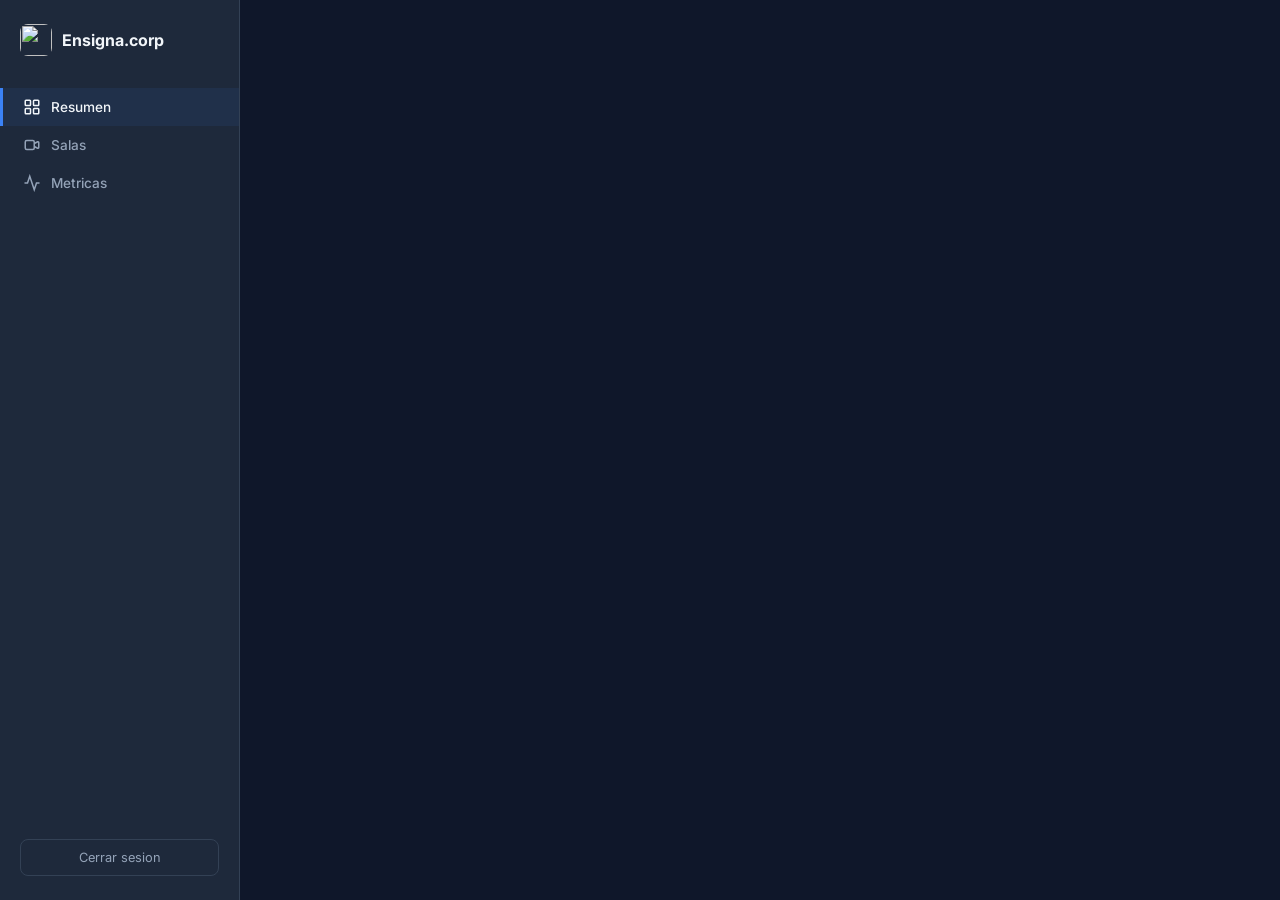
==== admin.html @ 6f3dd3a9 "Create admin.html" ====
<!DOCTYPE html>
<html lang="es">
<head>
  <meta charset="UTF-8">
  <meta name="viewport" content="width=device-width, initial-scale=1.0">
  <title>Ensigna.corp — Panel Administrativo</title>
  <link href="https://fonts.googleapis.com/css2?family=Inter:wght@400;500;600;700&display=swap" rel="stylesheet">
  <style>
    *{margin:0;padding:0;box-sizing:border-box}
    body{font-family:'Inter',system-ui,sans-serif;background:#0f172a;color:#e2e8f0;display:flex;min-height:100vh}
    .sidebar{width:240px;background:#1e293b;border-right:1px solid #334155;padding:24px 0;flex-shrink:0;display:flex;flex-direction:column}
    .sidebar .brand{padding:0 20px;display:flex;align-items:center;gap:10px;margin-bottom:32px}
    .sidebar .brand img{width:32px;height:32px;border-radius:8px}
    .sidebar .brand span{font-size:1rem;font-weight:700;color:#f1f5f9}
    .sidebar nav a{display:flex;align-items:center;gap:10px;padding:10px 20px;color:#94a3b8;font-size:.85rem;font-weight:500;text-decoration:none;transition:all .15s;border-left:3px solid transparent}
    .sidebar nav a:hover,.sidebar nav a.active{color:#f1f5f9;background:rgba(59,130,246,.08);border-left-color:#3b82f6}
    .sidebar nav a svg{width:18px;height:18px;stroke:currentColor;fill:none;stroke-width:2}
    .sidebar .spacer{flex:1}
    .sidebar .logout{padding:0 20px}
    .sidebar .logout button{width:100%;padding:10px;background:transparent;border:1px solid #334155;border-radius:8px;color:#94a3b8;font-size:.8rem;cursor:pointer;font-family:inherit;transition:all .15s}
    .sidebar .logout button:hover{border-color:#ef4444;color:#ef4444}
    .main{flex:1;padding:32px;overflow-y:auto}
    .main h2{font-size:1.4rem;font-weight:700;color:#f1f5f9;margin-bottom:24px}
    .kpi-grid{display:grid;grid-template-columns:repeat(auto-fit,minmax(200px,1fr));gap:16px;margin-bottom:32px}
    .kpi{background:#1e293b;border:1px solid #334155;border-radius:12px;padding:20px}
    .kpi .label{font-size:.75rem;color:#64748b;text-transform:uppercase;letter-spacing:.04em;margin-bottom:4px}
    .kpi .value{font-size:1.8rem;font-weight:700;color:#f1f5f9}
    .kpi .unit{font-size:.8rem;color:#64748b;margin-left:4px}
    .section{background:#1e293b;border:1px solid #334155;border-radius:12px;padding:24px;margin-bottom:24px}
    .section h3{font-size:1rem;font-weight:600;color:#f1f5f9;margin-bottom:16px;display:flex;align-items:center;gap:8px}
    .section h3 .dot{width:8px;height:8px;border-radius:50%;background:#22c55e}
    table{width:100%;border-collapse:collapse}
    th{text-align:left;font-size:.7rem;color:#64748b;text-transform:uppercase;letter-spacing:.05em;padding:8px 12px;border-bottom:1px solid #334155}
    td{padding:10px 12px;font-size:.85rem;border-bottom:1px solid rgba(51,65,85,.5)}
    .badge{display:inline-block;padding:2px 8px;border-radius:6px;font-size:.7rem;font-weight:600}
    .badge.high{background:rgba(34,197,94,.15);color:#22c55e}
    .badge.medium{background:rgba(234,179,8,.15);color:#eab308}
    .badge.low{background:rgba(239,68,68,.15);color:#ef4444}
    .badge.host{background:rgba(59,130,246,.15);color:#3b82f6}
    .priority-slider{width:80px;accent-color:#3b82f6}
    .chart-row{display:grid;grid-template-columns:1fr 1fr;gap:16px}
    .chart-box{position:relative;height:160px}
    .chart-box canvas{width:100%!important;height:100%!important}
    .chart-label{font-size:.7rem;color:#64748b;text-align:center;margin-top:4px}
    .empty{color:#475569;font-size:.85rem;text-align:center;padding:32px}
    @media(max-width:768px){
      .sidebar{width:60px;padding:16px 0}
      .sidebar .brand span,.sidebar nav a span,.sidebar .logout{display:none}
      .sidebar nav a{justify-content:center;padding:12px 0;border-left:none;border-bottom:3px solid transparent}
      .sidebar nav a.active{border-bottom-color:#3b82f6}
      .main{padding:16px}
      .chart-row{grid-template-columns:1fr}
    }
  </style>
</head>
<body>
  <div class="sidebar">
    <div class="brand"><img src="/static/logo.png" alt=""><span>Ensigna.corp</span></div>
    <nav>
      <a href="#" class="active" data-tab="overview">
        <svg viewBox="0 0 24 24"><rect x="3" y="3" width="7" height="7" rx="1"/><rect x="14" y="3" width="7" height="7" rx="1"/><rect x="3" y="14" width="7" height="7" rx="1"/><rect x="14" y="14" width="7" height="7" rx="1"/></svg>
        <span>Resumen</span>
      </a>
      <a href="#" data-tab="rooms">
        <svg viewBox="0 0 24 24"><path d="M15 10l4.553-2.276A1 1 0 0121 8.618v6.764a1 1 0 01-1.447.894L15 14M5 18h8a2 2 0 002-2V8a2 2 0 00-2-2H5a2 2 0 00-2 2v8a2 2 0 002 2z"/></svg>
        <span>Salas</span>
      </a>
      <a href="#" data-tab="metrics">
        <svg viewBox="0 0 24 24"><polyline points="22 12 18 12 15 21 9 3 6 12 2 12"/></svg>
        <span>Metricas</span>
      </a>
    </nav>
    <div class="spacer"></div>
    <div class="logout"><button id="logoutBtn">Cerrar sesion</button></div>
  </div>
  <div class="main" id="mainContent"></div>

  <script>
    const mainEl = document.getElementById('mainContent');
    let currentTab = 'overview';
    let systemData = {};
    let roomsData = [];

    // Nav
    document.querySelectorAll('[data-tab]').forEach(a => {
      a.addEventListener('click', e => {
        e.preventDefault();
        document.querySelectorAll('[data-tab]').forEach(x => x.classList.remove('active'));
        a.classList.add('active');
        currentTab = a.dataset.tab;
        render();
      });
    });

    document.getElementById('logoutBtn').addEventListener('click', async () => {
      await fetch('/api/logout', {method:'POST'});
      window.location.href = '/login';
    });

    function fmtUptime(s) {
      const h = Math.floor(s/3600), m = Math.floor((s%3600)/60);
      return h > 0 ? `${h}h ${m}m` : `${m}m`;
    }

    function qosBadge(qos) {
      return `<span class="badge ${qos}">${qos.toUpperCase()}</span>`;
    }

    function render() {
      if (currentTab === 'overview') renderOverview();
      else if (currentTab === 'rooms') renderRooms();
      else if (currentTab === 'metrics') renderMetrics();
    }

    function renderOverview() {
      const s = systemData;
      mainEl.innerHTML = `
        <h2>Panel de Control</h2>
        <div class="kpi-grid">
          <div class="kpi"><div class="label">Salas activas</div><div class="value">${s.activeRooms||0}</div></div>
          <div class="kpi"><div class="label">Participantes</div><div class="value">${s.activeParticipants||0}</div></div>
          <div class="kpi"><div class="label">Conexiones WS</div><div class="value">${s.activeWebsockets||0}</div></div>
          <div class="kpi"><div class="label">Uptime</div><div class="value">${fmtUptime(s.uptime||0)}</div></div>
          <div class="kpi"><div class="label">CPU</div><div class="value">${(s.cpu||0).toFixed(1)}<span class="unit">%</span></div></div>
          <div class="kpi"><div class="label">Memoria</div><div class="value">${(s.memory||0).toFixed(1)}<span class="unit">%</span></div></div>
          <div class="kpi"><div class="label">Salas creadas (total)</div><div class="value">${s.totalRoomsCreated||0}</div></div>
          <div class="kpi"><div class="label">Mensajes (total)</div><div class="value">${s.totalMessages||0}</div></div>
        </div>
        <div class="section">
          <h3><span class="dot"></span> Salas en vivo</h3>
          ${roomsData.length === 0 ? '<div class="empty">No hay salas activas</div>' :
            `<table><thead><tr><th>Sala</th><th>Participantes</th><th>Prioridad</th><th>QoS</th></tr></thead><tbody>
            ${roomsData.map(r => `<tr><td style="font-family:monospace;font-size:.8rem">${r.roomId}</td><td>${r.participants}</td><td>${r.priority}</td><td>${qosBadge(r.qos.qos)}</td></tr>`).join('')}
            </tbody></table>`}
        </div>`;
    }

    function renderRooms() {
      mainEl.innerHTML = `<h2>Salas Activas</h2>`;
      if (roomsData.length === 0) {
        mainEl.innerHTML += '<div class="section"><div class="empty">No hay salas activas en este momento</div></div>';
        return;
      }
      roomsData.forEach(r => {
        const usersRows = r.users.map(u => `
          <tr>
            <td>${u.display}${u.isHost ? ' <span class="badge host">HOST</span>' : ''}</td>
            <td>${u.role || '—'}</td>
            <td>${u.priority}</td>
            <td>${u.muted ? 'Si' : 'No'}</td>
          </tr>`).join('');
        mainEl.innerHTML += `
          <div class="section">
            <h3><span class="dot"></span> Sala: <span style="font-family:monospace;margin-left:4px">${r.roomId}</span></h3>
            <div style="display:flex;gap:16px;align-items:center;margin-bottom:16px;flex-wrap:wrap">
              <div><span style="color:#64748b;font-size:.75rem">Prioridad QoS:</span> <strong>${r.priority}</strong> ${qosBadge(r.qos.qos)}</div>
              <div style="display:flex;align-items:center;gap:8px">
                <span style="color:#64748b;font-size:.75rem">Ajustar:</span>
                <input type="range" class="priority-slider" min="0" max="100" value="${r.priority}" data-room="${r.roomId}">
                <button class="badge high" style="cursor:pointer;border:none" onclick="setQoS('${r.roomId}', this.previousElementSibling.value)">Aplicar</button>
              </div>
            </div>
            <table><thead><tr><th>Participante</th><th>Rol</th><th>Prioridad</th><th>Silenciado</th></tr></thead>
            <tbody>${usersRows}</tbody></table>
          </div>`;
      });
    }

    function renderMetrics() {
      const s = systemData;
      mainEl.innerHTML = `
        <h2>Metricas del Sistema</h2>
        <div class="chart-row">
          <div class="section">
            <h3>CPU</h3>
            <div class="chart-box"><canvas id="cpuChart"></canvas></div>
          </div>
          <div class="section">
            <h3>Memoria RAM</h3>
            <div class="chart-box"><canvas id="memChart"></canvas></div>
          </div>
        </div>
        <div class="section" style="margin-top:16px">
          <h3>Estadisticas</h3>
          <table>
            <tr><td>Salas creadas (historico)</td><td><strong>${s.totalRoomsCreated||0}</strong></td></tr>
            <tr><td>Mensajes de chat (historico)</td><td><strong>${s.totalMessages||0}</strong></td></tr>
            <tr><td>Salas activas ahora</td><td><strong>${s.activeRooms||0}</strong></td></tr>
            <tr><td>Participantes ahora</td><td><strong>${s.activeParticipants||0}</strong></td></tr>
            <tr><td>Uso de CPU</td><td><strong>${(s.cpu||0).toFixed(1)}%</strong></td></tr>
            <tr><td>Uso de RAM</td><td><strong>${(s.memory||0).toFixed(1)}%</strong></td></tr>
            <tr><td>Uptime del servidor</td><td><strong>${fmtUptime(s.uptime||0)}</strong></td></tr>
          </table>
        </div>
        <div class="section" style="margin-top:16px">
          <h3>Prometheus</h3>
          <p style="color:#64748b;font-size:.85rem">Endpoint de metricas disponible en <a href="/metrics" target="_blank" style="color:#3b82f6">/metrics</a> para scraping por Prometheus.</p>
        </div>`;
      drawGaugeChart('cpuChart', s.cpu || 0, '#3b82f6', 'CPU');
      drawGaugeChart('memChart', s.memory || 0, '#8b5cf6', 'RAM');
    }

    function drawGaugeChart(id, value, color, label) {
      const canvas = document.getElementById(id);
      if (!canvas) return;
      const ctx = canvas.getContext('2d');
      const w = canvas.parentElement.clientWidth;
      const h = canvas.parentElement.clientHeight;
      canvas.width = w * 2; canvas.height = h * 2;
      ctx.scale(2, 2);
      const cx = w/2, cy = h/2 + 20, r = Math.min(w,h) * 0.38;
      const startAngle = Math.PI * 0.8, endAngle = Math.PI * 2.2;
      const valAngle = startAngle + (endAngle - startAngle) * (value / 100);
      // Background arc
      ctx.beginPath(); ctx.arc(cx, cy, r, startAngle, endAngle);
      ctx.strokeStyle = '#334155'; ctx.lineWidth = 12; ctx.lineCap = 'round'; ctx.stroke();
      // Value arc
      ctx.beginPath(); ctx.arc(cx, cy, r, startAngle, valAngle);
      ctx.strokeStyle = color; ctx.lineWidth = 12; ctx.lineCap = 'round'; ctx.stroke();
      // Text
      ctx.fillStyle = '#f1f5f9'; ctx.font = 'bold 24px Inter'; ctx.textAlign = 'center';
      ctx.fillText(`${value.toFixed(1)}%`, cx, cy - 4);
      ctx.fillStyle = '#64748b'; ctx.font = '12px Inter';
      ctx.fillText(label, cx, cy + 16);
    }

    async function setQoS(roomId, priority) {
      await fetch('/api/admin/qos', {
        method: 'POST',
        headers: {'Content-Type': 'application/json'},
        body: JSON.stringify({roomId, priority: parseInt(priority)})
      });
      fetchData();
    }

    async function fetchData() {
      try {
        const [sysRes, roomsRes] = await Promise.all([
          fetch('/api/admin/system'), fetch('/api/admin/rooms')
        ]);
        if (sysRes.status === 401 || roomsRes.status === 401) {
          window.location.href = '/login';
          return;
        }
        systemData = await sysRes.json();
        roomsData = await roomsRes.json();
        render();
      } catch (e) { console.error('Fetch error', e); }
    }

    fetchData();
    setInterval(fetchData, 5000);
  </script>
</body>
</html>
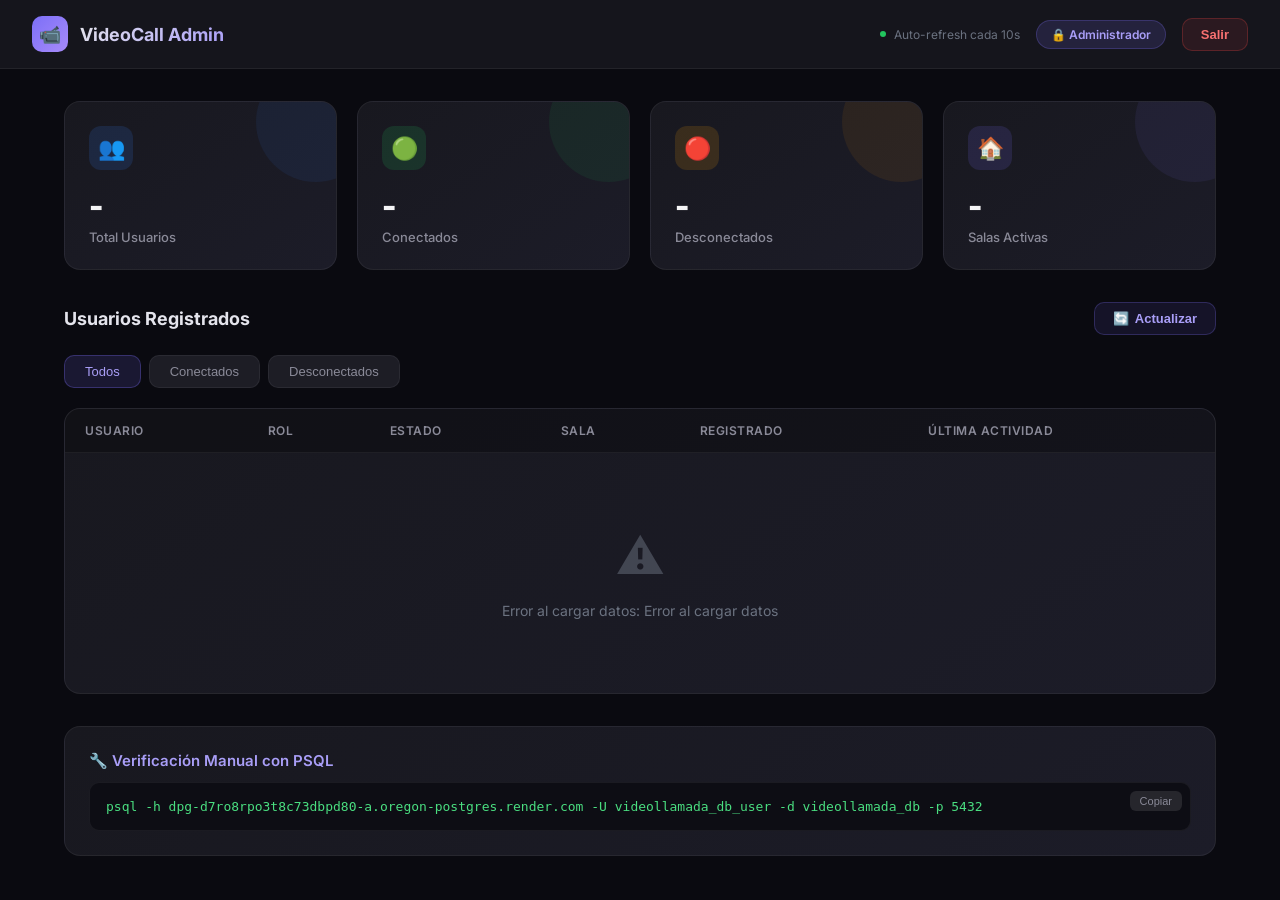
==== commit 42f5da59: "Add files via upload" ====
--- a/admin.html
+++ b/admin.html
@@ -1,255 +1,761 @@
 <!DOCTYPE html>
 <html lang="es">
+
 <head>
-  <meta charset="UTF-8">
-  <meta name="viewport" content="width=device-width, initial-scale=1.0">
-  <title>Ensigna.corp — Panel Administrativo</title>
-  <link href="https://fonts.googleapis.com/css2?family=Inter:wght@400;500;600;700&display=swap" rel="stylesheet">
-  <style>
-    *{margin:0;padding:0;box-sizing:border-box}
-    body{font-family:'Inter',system-ui,sans-serif;background:#0f172a;color:#e2e8f0;display:flex;min-height:100vh}
-    .sidebar{width:240px;background:#1e293b;border-right:1px solid #334155;padding:24px 0;flex-shrink:0;display:flex;flex-direction:column}
-    .sidebar .brand{padding:0 20px;display:flex;align-items:center;gap:10px;margin-bottom:32px}
-    .sidebar .brand img{width:32px;height:32px;border-radius:8px}
-    .sidebar .brand span{font-size:1rem;font-weight:700;color:#f1f5f9}
-    .sidebar nav a{display:flex;align-items:center;gap:10px;padding:10px 20px;color:#94a3b8;font-size:.85rem;font-weight:500;text-decoration:none;transition:all .15s;border-left:3px solid transparent}
-    .sidebar nav a:hover,.sidebar nav a.active{color:#f1f5f9;background:rgba(59,130,246,.08);border-left-color:#3b82f6}
-    .sidebar nav a svg{width:18px;height:18px;stroke:currentColor;fill:none;stroke-width:2}
-    .sidebar .spacer{flex:1}
-    .sidebar .logout{padding:0 20px}
-    .sidebar .logout button{width:100%;padding:10px;background:transparent;border:1px solid #334155;border-radius:8px;color:#94a3b8;font-size:.8rem;cursor:pointer;font-family:inherit;transition:all .15s}
-    .sidebar .logout button:hover{border-color:#ef4444;color:#ef4444}
-    .main{flex:1;padding:32px;overflow-y:auto}
-    .main h2{font-size:1.4rem;font-weight:700;color:#f1f5f9;margin-bottom:24px}
-    .kpi-grid{display:grid;grid-template-columns:repeat(auto-fit,minmax(200px,1fr));gap:16px;margin-bottom:32px}
-    .kpi{background:#1e293b;border:1px solid #334155;border-radius:12px;padding:20px}
-    .kpi .label{font-size:.75rem;color:#64748b;text-transform:uppercase;letter-spacing:.04em;margin-bottom:4px}
-    .kpi .value{font-size:1.8rem;font-weight:700;color:#f1f5f9}
-    .kpi .unit{font-size:.8rem;color:#64748b;margin-left:4px}
-    .section{background:#1e293b;border:1px solid #334155;border-radius:12px;padding:24px;margin-bottom:24px}
-    .section h3{font-size:1rem;font-weight:600;color:#f1f5f9;margin-bottom:16px;display:flex;align-items:center;gap:8px}
-    .section h3 .dot{width:8px;height:8px;border-radius:50%;background:#22c55e}
-    table{width:100%;border-collapse:collapse}
-    th{text-align:left;font-size:.7rem;color:#64748b;text-transform:uppercase;letter-spacing:.05em;padding:8px 12px;border-bottom:1px solid #334155}
-    td{padding:10px 12px;font-size:.85rem;border-bottom:1px solid rgba(51,65,85,.5)}
-    .badge{display:inline-block;padding:2px 8px;border-radius:6px;font-size:.7rem;font-weight:600}
-    .badge.high{background:rgba(34,197,94,.15);color:#22c55e}
-    .badge.medium{background:rgba(234,179,8,.15);color:#eab308}
-    .badge.low{background:rgba(239,68,68,.15);color:#ef4444}
-    .badge.host{background:rgba(59,130,246,.15);color:#3b82f6}
-    .priority-slider{width:80px;accent-color:#3b82f6}
-    .chart-row{display:grid;grid-template-columns:1fr 1fr;gap:16px}
-    .chart-box{position:relative;height:160px}
-    .chart-box canvas{width:100%!important;height:100%!important}
-    .chart-label{font-size:.7rem;color:#64748b;text-align:center;margin-top:4px}
-    .empty{color:#475569;font-size:.85rem;text-align:center;padding:32px}
-    @media(max-width:768px){
-      .sidebar{width:60px;padding:16px 0}
-      .sidebar .brand span,.sidebar nav a span,.sidebar .logout{display:none}
-      .sidebar nav a{justify-content:center;padding:12px 0;border-left:none;border-bottom:3px solid transparent}
-      .sidebar nav a.active{border-bottom-color:#3b82f6}
-      .main{padding:16px}
-      .chart-row{grid-template-columns:1fr}
-    }
-  </style>
+    <meta charset="UTF-8">
+    <meta name="viewport" content="width=device-width, initial-scale=1.0">
+    <meta name="description" content="Panel de administración - VideoCall">
+    <title>Admin · VideoCall</title>
+    <link rel="preconnect" href="https://fonts.googleapis.com">
+    <link rel="preconnect" href="https://fonts.gstatic.com" crossorigin>
+    <link href="https://fonts.googleapis.com/css2?family=Inter:wght@400;500;600;700;800&display=swap" rel="stylesheet">
+    <style>
+        * {
+            margin: 0;
+            padding: 0;
+            box-sizing: border-box;
+        }
+
+        body {
+            font-family: 'Inter', -apple-system, BlinkMacSystemFont, 'Segoe UI', Roboto, sans-serif;
+            background: #0a0a10;
+            color: #e4e4ec;
+            min-height: 100vh;
+        }
+
+        /* ── Navbar ── */
+        .navbar {
+            background: rgba(24, 24, 31, 0.85);
+            backdrop-filter: blur(20px);
+            -webkit-backdrop-filter: blur(20px);
+            border-bottom: 1px solid rgba(255, 255, 255, 0.06);
+            padding: 16px 32px;
+            display: flex;
+            justify-content: space-between;
+            align-items: center;
+            position: sticky;
+            top: 0;
+            z-index: 100;
+        }
+
+        .navbar-brand {
+            display: flex;
+            align-items: center;
+            gap: 12px;
+        }
+
+        .navbar-brand .logo {
+            width: 36px;
+            height: 36px;
+            background: linear-gradient(135deg, #7c6ff7, #a78bfa);
+            border-radius: 10px;
+            display: flex;
+            align-items: center;
+            justify-content: center;
+            font-size: 18px;
+        }
+
+        .navbar-brand h1 {
+            font-size: 18px;
+            font-weight: 700;
+            background: linear-gradient(135deg, #e4e4ec, #a99ef7);
+            -webkit-background-clip: text;
+            -webkit-text-fill-color: transparent;
+        }
+
+        .navbar-actions {
+            display: flex;
+            align-items: center;
+            gap: 16px;
+        }
+
+        .admin-badge {
+            background: rgba(124, 111, 247, 0.15);
+            color: #a99ef7;
+            padding: 6px 14px;
+            border-radius: 20px;
+            font-size: 12px;
+            font-weight: 600;
+            border: 1px solid rgba(124, 111, 247, 0.25);
+        }
+
+        .btn-logout {
+            background: rgba(239, 68, 68, 0.1);
+            border: 1px solid rgba(239, 68, 68, 0.25);
+            color: #f87171;
+            padding: 8px 18px;
+            border-radius: 10px;
+            font-size: 13px;
+            font-weight: 600;
+            cursor: pointer;
+            transition: all 0.2s;
+        }
+
+        .btn-logout:hover {
+            background: rgba(239, 68, 68, 0.2);
+        }
+
+        /* ── Main Content ── */
+        .main-content {
+            max-width: 1200px;
+            margin: 0 auto;
+            padding: 32px 24px;
+        }
+
+        /* ── Stats Cards ── */
+        .stats-row {
+            display: grid;
+            grid-template-columns: repeat(auto-fit, minmax(220px, 1fr));
+            gap: 20px;
+            margin-bottom: 32px;
+        }
+
+        .stat-card {
+            background: linear-gradient(145deg, #18181f, #1c1c28);
+            border: 1px solid rgba(255, 255, 255, 0.06);
+            border-radius: 16px;
+            padding: 24px;
+            position: relative;
+            overflow: hidden;
+            transition: transform 0.2s, border-color 0.3s;
+        }
+
+        .stat-card:hover {
+            transform: translateY(-2px);
+            border-color: rgba(124, 111, 247, 0.2);
+        }
+
+        .stat-card .stat-icon {
+            width: 44px;
+            height: 44px;
+            border-radius: 12px;
+            display: flex;
+            align-items: center;
+            justify-content: center;
+            font-size: 22px;
+            margin-bottom: 16px;
+        }
+
+        .stat-card .stat-icon.blue {
+            background: rgba(59, 130, 246, 0.15);
+        }
+
+        .stat-card .stat-icon.green {
+            background: rgba(34, 197, 94, 0.15);
+        }
+
+        .stat-card .stat-icon.orange {
+            background: rgba(245, 158, 11, 0.15);
+        }
+
+        .stat-card .stat-icon.purple {
+            background: rgba(124, 111, 247, 0.15);
+        }
+
+        .stat-card .stat-value {
+            font-size: 32px;
+            font-weight: 800;
+            background: linear-gradient(135deg, #ffffff, #a0a0b0);
+            -webkit-background-clip: text;
+            -webkit-text-fill-color: transparent;
+        }
+
+        .stat-card .stat-label {
+            color: #8a8a98;
+            font-size: 13px;
+            margin-top: 4px;
+            font-weight: 500;
+        }
+
+        .stat-card .stat-glow {
+            position: absolute;
+            top: -40px;
+            right: -40px;
+            width: 120px;
+            height: 120px;
+            border-radius: 50%;
+            opacity: 0.08;
+            pointer-events: none;
+        }
+
+        .stat-card .stat-glow.blue { background: #3b82f6; }
+        .stat-card .stat-glow.green { background: #22c55e; }
+        .stat-card .stat-glow.orange { background: #f59e0b; }
+        .stat-card .stat-glow.purple { background: #7c6ff7; }
+
+        /* ── Section Header ── */
+        .section-header {
+            display: flex;
+            justify-content: space-between;
+            align-items: center;
+            margin-bottom: 20px;
+        }
+
+        .section-title {
+            font-size: 18px;
+            font-weight: 700;
+        }
+
+        .btn-refresh {
+            background: rgba(124, 111, 247, 0.1);
+            border: 1px solid rgba(124, 111, 247, 0.25);
+            color: #a99ef7;
+            padding: 8px 18px;
+            border-radius: 10px;
+            font-size: 13px;
+            font-weight: 600;
+            cursor: pointer;
+            transition: all 0.2s;
+            display: flex;
+            align-items: center;
+            gap: 6px;
+        }
+
+        .btn-refresh:hover {
+            background: rgba(124, 111, 247, 0.2);
+        }
+
+        .btn-refresh.loading .refresh-icon {
+            animation: spin 0.8s linear infinite;
+        }
+
+        @keyframes spin {
+            from { transform: rotate(0deg); }
+            to { transform: rotate(360deg); }
+        }
+
+        /* ── Filter Tabs ── */
+        .filter-tabs {
+            display: flex;
+            gap: 8px;
+            margin-bottom: 20px;
+        }
+
+        .filter-tab {
+            background: rgba(42, 42, 53, 0.6);
+            border: 1px solid rgba(255, 255, 255, 0.06);
+            color: #8a8a98;
+            padding: 8px 20px;
+            border-radius: 10px;
+            font-size: 13px;
+            font-weight: 500;
+            cursor: pointer;
+            transition: all 0.2s;
+        }
+
+        .filter-tab:hover {
+            color: #e4e4ec;
+        }
+
+        .filter-tab.active {
+            background: rgba(124, 111, 247, 0.15);
+            color: #a99ef7;
+            border-color: rgba(124, 111, 247, 0.3);
+        }
+
+        /* ── Table ── */
+        .table-container {
+            background: linear-gradient(145deg, #18181f, #1c1c28);
+            border: 1px solid rgba(255, 255, 255, 0.06);
+            border-radius: 16px;
+            overflow: hidden;
+        }
+
+        table {
+            width: 100%;
+            border-collapse: collapse;
+        }
+
+        thead th {
+            background: rgba(0, 0, 0, 0.3);
+            padding: 14px 20px;
+            text-align: left;
+            font-size: 12px;
+            font-weight: 600;
+            text-transform: uppercase;
+            letter-spacing: 0.5px;
+            color: #8a8a98;
+            border-bottom: 1px solid rgba(255, 255, 255, 0.06);
+        }
+
+        tbody td {
+            padding: 14px 20px;
+            font-size: 14px;
+            border-bottom: 1px solid rgba(255, 255, 255, 0.04);
+            transition: background 0.15s;
+        }
+
+        tbody tr:hover td {
+            background: rgba(124, 111, 247, 0.03);
+        }
+
+        tbody tr:last-child td {
+            border-bottom: none;
+        }
+
+        .user-cell {
+            display: flex;
+            align-items: center;
+            gap: 12px;
+        }
+
+        .user-avatar {
+            width: 34px;
+            height: 34px;
+            border-radius: 10px;
+            display: flex;
+            align-items: center;
+            justify-content: center;
+            font-size: 14px;
+            font-weight: 700;
+            flex-shrink: 0;
+        }
+
+        .user-avatar.online {
+            background: linear-gradient(135deg, rgba(34, 197, 94, 0.2), rgba(34, 197, 94, 0.1));
+            color: #4ade80;
+        }
+
+        .user-avatar.offline {
+            background: linear-gradient(135deg, rgba(107, 114, 128, 0.2), rgba(107, 114, 128, 0.1));
+            color: #9ca3af;
+        }
+
+        .user-name {
+            font-weight: 600;
+            color: #e4e4ec;
+        }
+
+        .user-id {
+            font-size: 11px;
+            color: #6b7280;
+            font-family: 'SF Mono', 'Fira Code', monospace;
+        }
+
+        .role-badge {
+            display: inline-block;
+            padding: 4px 12px;
+            border-radius: 8px;
+            font-size: 12px;
+            font-weight: 600;
+        }
+
+        .role-badge.docente { background: rgba(59, 130, 246, 0.15); color: #60a5fa; }
+        .role-badge.estudiante { background: rgba(34, 197, 94, 0.15); color: #4ade80; }
+        .role-badge.admin { background: rgba(245, 158, 11, 0.15); color: #fbbf24; }
+        .role-badge.default { background: rgba(107, 114, 128, 0.15); color: #9ca3af; }
+
+        .status-dot {
+            display: inline-flex;
+            align-items: center;
+            gap: 6px;
+            font-size: 13px;
+            font-weight: 500;
+        }
+
+        .status-dot::before {
+            content: '';
+            width: 8px;
+            height: 8px;
+            border-radius: 50%;
+            display: inline-block;
+        }
+
+        .status-dot.online::before {
+            background: #22c55e;
+            box-shadow: 0 0 8px rgba(34, 197, 94, 0.4);
+        }
+
+        .status-dot.online {
+            color: #4ade80;
+        }
+
+        .status-dot.offline::before {
+            background: #6b7280;
+        }
+
+        .status-dot.offline {
+            color: #9ca3af;
+        }
+
+        .room-tag {
+            background: rgba(124, 111, 247, 0.1);
+            color: #a99ef7;
+            padding: 4px 10px;
+            border-radius: 6px;
+            font-size: 12px;
+            font-family: 'SF Mono', 'Fira Code', monospace;
+        }
+
+        .room-tag.none {
+            background: rgba(107, 114, 128, 0.1);
+            color: #6b7280;
+        }
+
+        .date-cell {
+            color: #8a8a98;
+            font-size: 13px;
+        }
+
+        /* ── Empty State ── */
+        .empty-state {
+            text-align: center;
+            padding: 60px 20px;
+            color: #6b7280;
+        }
+
+        .empty-state .empty-icon {
+            font-size: 48px;
+            margin-bottom: 16px;
+            opacity: 0.5;
+        }
+
+        .empty-state p {
+            font-size: 14px;
+        }
+
+        /* ── PSQL Section ── */
+        .psql-section {
+            margin-top: 32px;
+            background: linear-gradient(145deg, #18181f, #1c1c28);
+            border: 1px solid rgba(255, 255, 255, 0.06);
+            border-radius: 16px;
+            padding: 24px;
+        }
+
+        .psql-section h3 {
+            font-size: 15px;
+            font-weight: 600;
+            margin-bottom: 12px;
+            color: #a99ef7;
+        }
+
+        .psql-code {
+            background: #0d0d14;
+            border: 1px solid rgba(255, 255, 255, 0.06);
+            border-radius: 10px;
+            padding: 16px;
+            font-family: 'SF Mono', 'Fira Code', monospace;
+            font-size: 13px;
+            color: #4ade80;
+            overflow-x: auto;
+            position: relative;
+        }
+
+        .psql-code .copy-psql {
+            position: absolute;
+            top: 8px;
+            right: 8px;
+            background: rgba(255, 255, 255, 0.1);
+            border: none;
+            color: #8a8a98;
+            padding: 4px 10px;
+            border-radius: 6px;
+            font-size: 11px;
+            cursor: pointer;
+            transition: all 0.2s;
+        }
+
+        .psql-code .copy-psql:hover {
+            background: rgba(255, 255, 255, 0.2);
+            color: #e4e4ec;
+        }
+
+        /* ── Auto-refresh indicator ── */
+        .auto-refresh {
+            display: flex;
+            align-items: center;
+            gap: 8px;
+            font-size: 12px;
+            color: #6b7280;
+        }
+
+        .pulse-dot {
+            width: 6px;
+            height: 6px;
+            background: #22c55e;
+            border-radius: 50%;
+            animation: pulse 2s infinite;
+        }
+
+        @keyframes pulse {
+            0%, 100% { opacity: 1; }
+            50% { opacity: 0.3; }
+        }
+
+        /* ── Responsive ── */
+        @media (max-width: 768px) {
+            .navbar { padding: 12px 16px; }
+            .main-content { padding: 20px 16px; }
+            .stats-row { grid-template-columns: repeat(2, 1fr); }
+            .table-container { overflow-x: auto; }
+            table { min-width: 700px; }
+            .filter-tabs { overflow-x: auto; }
+        }
+
+        /* ── Animations ── */
+        .fade-in {
+            animation: fadeIn 0.4s ease-out;
+        }
+
+        @keyframes fadeIn {
+            from { opacity: 0; transform: translateY(8px); }
+            to { opacity: 1; transform: translateY(0); }
+        }
+    </style>
 </head>
+
 <body>
-  <div class="sidebar">
-    <div class="brand"><img src="/static/logo.png" alt=""><span>Ensigna.corp</span></div>
-    <nav>
-      <a href="#" class="active" data-tab="overview">
-        <svg viewBox="0 0 24 24"><rect x="3" y="3" width="7" height="7" rx="1"/><rect x="14" y="3" width="7" height="7" rx="1"/><rect x="3" y="14" width="7" height="7" rx="1"/><rect x="14" y="14" width="7" height="7" rx="1"/></svg>
-        <span>Resumen</span>
-      </a>
-      <a href="#" data-tab="rooms">
-        <svg viewBox="0 0 24 24"><path d="M15 10l4.553-2.276A1 1 0 0121 8.618v6.764a1 1 0 01-1.447.894L15 14M5 18h8a2 2 0 002-2V8a2 2 0 00-2-2H5a2 2 0 00-2 2v8a2 2 0 002 2z"/></svg>
-        <span>Salas</span>
-      </a>
-      <a href="#" data-tab="metrics">
-        <svg viewBox="0 0 24 24"><polyline points="22 12 18 12 15 21 9 3 6 12 2 12"/></svg>
-        <span>Metricas</span>
-      </a>
+    <nav class="navbar">
+        <div class="navbar-brand">
+            <div class="logo">📹</div>
+            <h1>VideoCall Admin</h1>
+        </div>
+        <div class="navbar-actions">
+            <div class="auto-refresh">
+                <span class="pulse-dot"></span>
+                Auto-refresh cada 10s
+            </div>
+            <span class="admin-badge">🔒 Administrador</span>
+            <button class="btn-logout" onclick="window.location.href='/'">Salir</button>
+        </div>
     </nav>
-    <div class="spacer"></div>
-    <div class="logout"><button id="logoutBtn">Cerrar sesion</button></div>
-  </div>
-  <div class="main" id="mainContent"></div>
-
-  <script>
-    const mainEl = document.getElementById('mainContent');
-    let currentTab = 'overview';
-    let systemData = {};
-    let roomsData = [];
-
-    // Nav
-    document.querySelectorAll('[data-tab]').forEach(a => {
-      a.addEventListener('click', e => {
-        e.preventDefault();
-        document.querySelectorAll('[data-tab]').forEach(x => x.classList.remove('active'));
-        a.classList.add('active');
-        currentTab = a.dataset.tab;
-        render();
-      });
-    });
-
-    document.getElementById('logoutBtn').addEventListener('click', async () => {
-      await fetch('/api/logout', {method:'POST'});
-      window.location.href = '/login';
-    });
-
-    function fmtUptime(s) {
-      const h = Math.floor(s/3600), m = Math.floor((s%3600)/60);
-      return h > 0 ? `${h}h ${m}m` : `${m}m`;
-    }
-
-    function qosBadge(qos) {
-      return `<span class="badge ${qos}">${qos.toUpperCase()}</span>`;
-    }
-
-    function render() {
-      if (currentTab === 'overview') renderOverview();
-      else if (currentTab === 'rooms') renderRooms();
-      else if (currentTab === 'metrics') renderMetrics();
-    }
-
-    function renderOverview() {
-      const s = systemData;
-      mainEl.innerHTML = `
-        <h2>Panel de Control</h2>
-        <div class="kpi-grid">
-          <div class="kpi"><div class="label">Salas activas</div><div class="value">${s.activeRooms||0}</div></div>
-          <div class="kpi"><div class="label">Participantes</div><div class="value">${s.activeParticipants||0}</div></div>
-          <div class="kpi"><div class="label">Conexiones WS</div><div class="value">${s.activeWebsockets||0}</div></div>
-          <div class="kpi"><div class="label">Uptime</div><div class="value">${fmtUptime(s.uptime||0)}</div></div>
-          <div class="kpi"><div class="label">CPU</div><div class="value">${(s.cpu||0).toFixed(1)}<span class="unit">%</span></div></div>
-          <div class="kpi"><div class="label">Memoria</div><div class="value">${(s.memory||0).toFixed(1)}<span class="unit">%</span></div></div>
-          <div class="kpi"><div class="label">Salas creadas (total)</div><div class="value">${s.totalRoomsCreated||0}</div></div>
-          <div class="kpi"><div class="label">Mensajes (total)</div><div class="value">${s.totalMessages||0}</div></div>
+
+    <div class="main-content">
+        <!-- Stats Cards -->
+        <div class="stats-row fade-in" id="statsRow">
+            <div class="stat-card">
+                <div class="stat-glow blue"></div>
+                <div class="stat-icon blue">👥</div>
+                <div class="stat-value" id="totalUsers">-</div>
+                <div class="stat-label">Total Usuarios</div>
+            </div>
+            <div class="stat-card">
+                <div class="stat-glow green"></div>
+                <div class="stat-icon green">🟢</div>
+                <div class="stat-value" id="onlineUsers">-</div>
+                <div class="stat-label">Conectados</div>
+            </div>
+            <div class="stat-card">
+                <div class="stat-glow orange"></div>
+                <div class="stat-icon orange">🔴</div>
+                <div class="stat-value" id="offlineUsers">-</div>
+                <div class="stat-label">Desconectados</div>
+            </div>
+            <div class="stat-card">
+                <div class="stat-glow purple"></div>
+                <div class="stat-icon purple">🏠</div>
+                <div class="stat-value" id="activeRooms">-</div>
+                <div class="stat-label">Salas Activas</div>
+            </div>
         </div>
-        <div class="section">
-          <h3><span class="dot"></span> Salas en vivo</h3>
-          ${roomsData.length === 0 ? '<div class="empty">No hay salas activas</div>' :
-            `<table><thead><tr><th>Sala</th><th>Participantes</th><th>Prioridad</th><th>QoS</th></tr></thead><tbody>
-            ${roomsData.map(r => `<tr><td style="font-family:monospace;font-size:.8rem">${r.roomId}</td><td>${r.participants}</td><td>${r.priority}</td><td>${qosBadge(r.qos.qos)}</td></tr>`).join('')}
-            </tbody></table>`}
-        </div>`;
-    }
-
-    function renderRooms() {
-      mainEl.innerHTML = `<h2>Salas Activas</h2>`;
-      if (roomsData.length === 0) {
-        mainEl.innerHTML += '<div class="section"><div class="empty">No hay salas activas en este momento</div></div>';
-        return;
-      }
-      roomsData.forEach(r => {
-        const usersRows = r.users.map(u => `
-          <tr>
-            <td>${u.display}${u.isHost ? ' <span class="badge host">HOST</span>' : ''}</td>
-            <td>${u.role || '—'}</td>
-            <td>${u.priority}</td>
-            <td>${u.muted ? 'Si' : 'No'}</td>
-          </tr>`).join('');
-        mainEl.innerHTML += `
-          <div class="section">
-            <h3><span class="dot"></span> Sala: <span style="font-family:monospace;margin-left:4px">${r.roomId}</span></h3>
-            <div style="display:flex;gap:16px;align-items:center;margin-bottom:16px;flex-wrap:wrap">
-              <div><span style="color:#64748b;font-size:.75rem">Prioridad QoS:</span> <strong>${r.priority}</strong> ${qosBadge(r.qos.qos)}</div>
-              <div style="display:flex;align-items:center;gap:8px">
-                <span style="color:#64748b;font-size:.75rem">Ajustar:</span>
-                <input type="range" class="priority-slider" min="0" max="100" value="${r.priority}" data-room="${r.roomId}">
-                <button class="badge high" style="cursor:pointer;border:none" onclick="setQoS('${r.roomId}', this.previousElementSibling.value)">Aplicar</button>
-              </div>
+
+        <!-- Users Table -->
+        <div class="section-header">
+            <h2 class="section-title">Usuarios Registrados</h2>
+            <button class="btn-refresh" id="refreshBtn" onclick="loadData()">
+                <span class="refresh-icon">🔄</span> Actualizar
+            </button>
+        </div>
+
+        <div class="filter-tabs" id="filterTabs">
+            <button class="filter-tab active" data-filter="all">Todos</button>
+            <button class="filter-tab" data-filter="online">Conectados</button>
+            <button class="filter-tab" data-filter="offline">Desconectados</button>
+        </div>
+
+        <div class="table-container fade-in">
+            <table>
+                <thead>
+                    <tr>
+                        <th>Usuario</th>
+                        <th>Rol</th>
+                        <th>Estado</th>
+                        <th>Sala</th>
+                        <th>Registrado</th>
+                        <th>Última actividad</th>
+                    </tr>
+                </thead>
+                <tbody id="usersTableBody">
+                    <tr>
+                        <td colspan="6">
+                            <div class="empty-state">
+                                <div class="empty-icon">⏳</div>
+                                <p>Cargando usuarios...</p>
+                            </div>
+                        </td>
+                    </tr>
+                </tbody>
+            </table>
+        </div>
+
+        <!-- PSQL Command -->
+        <div class="psql-section fade-in">
+            <h3>🔧 Verificación Manual con PSQL</h3>
+            <div class="psql-code">
+                <button class="copy-psql" onclick="copyPsql()">Copiar</button>
+                psql -h dpg-d7ro8rpo3t8c73dbpd80-a.oregon-postgres.render.com -U videollamada_db_user -d videollamada_db -p 5432
             </div>
-            <table><thead><tr><th>Participante</th><th>Rol</th><th>Prioridad</th><th>Silenciado</th></tr></thead>
-            <tbody>${usersRows}</tbody></table>
-          </div>`;
-      });
-    }
-
-    function renderMetrics() {
-      const s = systemData;
-      mainEl.innerHTML = `
-        <h2>Metricas del Sistema</h2>
-        <div class="chart-row">
-          <div class="section">
-            <h3>CPU</h3>
-            <div class="chart-box"><canvas id="cpuChart"></canvas></div>
-          </div>
-          <div class="section">
-            <h3>Memoria RAM</h3>
-            <div class="chart-box"><canvas id="memChart"></canvas></div>
-          </div>
         </div>
-        <div class="section" style="margin-top:16px">
-          <h3>Estadisticas</h3>
-          <table>
-            <tr><td>Salas creadas (historico)</td><td><strong>${s.totalRoomsCreated||0}</strong></td></tr>
-            <tr><td>Mensajes de chat (historico)</td><td><strong>${s.totalMessages||0}</strong></td></tr>
-            <tr><td>Salas activas ahora</td><td><strong>${s.activeRooms||0}</strong></td></tr>
-            <tr><td>Participantes ahora</td><td><strong>${s.activeParticipants||0}</strong></td></tr>
-            <tr><td>Uso de CPU</td><td><strong>${(s.cpu||0).toFixed(1)}%</strong></td></tr>
-            <tr><td>Uso de RAM</td><td><strong>${(s.memory||0).toFixed(1)}%</strong></td></tr>
-            <tr><td>Uptime del servidor</td><td><strong>${fmtUptime(s.uptime||0)}</strong></td></tr>
-          </table>
-        </div>
-        <div class="section" style="margin-top:16px">
-          <h3>Prometheus</h3>
-          <p style="color:#64748b;font-size:.85rem">Endpoint de metricas disponible en <a href="/metrics" target="_blank" style="color:#3b82f6">/metrics</a> para scraping por Prometheus.</p>
-        </div>`;
-      drawGaugeChart('cpuChart', s.cpu || 0, '#3b82f6', 'CPU');
-      drawGaugeChart('memChart', s.memory || 0, '#8b5cf6', 'RAM');
-    }
-
-    function drawGaugeChart(id, value, color, label) {
-      const canvas = document.getElementById(id);
-      if (!canvas) return;
-      const ctx = canvas.getContext('2d');
-      const w = canvas.parentElement.clientWidth;
-      const h = canvas.parentElement.clientHeight;
-      canvas.width = w * 2; canvas.height = h * 2;
-      ctx.scale(2, 2);
-      const cx = w/2, cy = h/2 + 20, r = Math.min(w,h) * 0.38;
-      const startAngle = Math.PI * 0.8, endAngle = Math.PI * 2.2;
-      const valAngle = startAngle + (endAngle - startAngle) * (value / 100);
-      // Background arc
-      ctx.beginPath(); ctx.arc(cx, cy, r, startAngle, endAngle);
-      ctx.strokeStyle = '#334155'; ctx.lineWidth = 12; ctx.lineCap = 'round'; ctx.stroke();
-      // Value arc
-      ctx.beginPath(); ctx.arc(cx, cy, r, startAngle, valAngle);
-      ctx.strokeStyle = color; ctx.lineWidth = 12; ctx.lineCap = 'round'; ctx.stroke();
-      // Text
-      ctx.fillStyle = '#f1f5f9'; ctx.font = 'bold 24px Inter'; ctx.textAlign = 'center';
-      ctx.fillText(`${value.toFixed(1)}%`, cx, cy - 4);
-      ctx.fillStyle = '#64748b'; ctx.font = '12px Inter';
-      ctx.fillText(label, cx, cy + 16);
-    }
-
-    async function setQoS(roomId, priority) {
-      await fetch('/api/admin/qos', {
-        method: 'POST',
-        headers: {'Content-Type': 'application/json'},
-        body: JSON.stringify({roomId, priority: parseInt(priority)})
-      });
-      fetchData();
-    }
-
-    async function fetchData() {
-      try {
-        const [sysRes, roomsRes] = await Promise.all([
-          fetch('/api/admin/system'), fetch('/api/admin/rooms')
-        ]);
-        if (sysRes.status === 401 || roomsRes.status === 401) {
-          window.location.href = '/login';
-          return;
-        }
-        systemData = await sysRes.json();
-        roomsData = await roomsRes.json();
-        render();
-      } catch (e) { console.error('Fetch error', e); }
-    }
-
-    fetchData();
-    setInterval(fetchData, 5000);
-  </script>
+    </div>
+
+    <script>
+        let allUsers = [];
+        let currentFilter = 'all';
+        let refreshInterval = null;
+
+        // ── Load Data ──
+        async function loadData() {
+            const btn = document.getElementById('refreshBtn');
+            btn.classList.add('loading');
+            try {
+                const res = await fetch('/api/usuarios');
+                if (!res.ok) throw new Error('Error al cargar datos');
+                allUsers = await res.json();
+                updateStats();
+                renderTable();
+            } catch (err) {
+                console.error('Error loading data:', err);
+                document.getElementById('usersTableBody').innerHTML = `
+                    <tr><td colspan="6">
+                        <div class="empty-state">
+                            <div class="empty-icon">⚠️</div>
+                            <p>Error al cargar datos: ${err.message}</p>
+                        </div>
+                    </td></tr>`;
+            } finally {
+                setTimeout(() => btn.classList.remove('loading'), 500);
+            }
+        }
+
+        // ── Update Stats ──
+        function updateStats() {
+            const total = allUsers.length;
+            const online = allUsers.filter(u => u.conectado === 'si').length;
+            const offline = total - online;
+            const rooms = new Set(allUsers.filter(u => u.room_id).map(u => u.room_id));
+
+            animateNumber('totalUsers', total);
+            animateNumber('onlineUsers', online);
+            animateNumber('offlineUsers', offline);
+            animateNumber('activeRooms', rooms.size);
+        }
+
+        function animateNumber(elementId, target) {
+            const el = document.getElementById(elementId);
+            const current = parseInt(el.textContent) || 0;
+            if (current === target) { el.textContent = target; return; }
+            const duration = 400;
+            const start = performance.now();
+            function update(now) {
+                const progress = Math.min((now - start) / duration, 1);
+                const eased = 1 - Math.pow(1 - progress, 3);
+                el.textContent = Math.round(current + (target - current) * eased);
+                if (progress < 1) requestAnimationFrame(update);
+            }
+            requestAnimationFrame(update);
+        }
+
+        // ── Render Table ──
+        function renderTable() {
+            const tbody = document.getElementById('usersTableBody');
+            let filtered = allUsers;
+            if (currentFilter === 'online') {
+                filtered = allUsers.filter(u => u.conectado === 'si');
+            } else if (currentFilter === 'offline') {
+                filtered = allUsers.filter(u => u.conectado !== 'si');
+            }
+
+            if (filtered.length === 0) {
+                tbody.innerHTML = `
+                    <tr><td colspan="6">
+                        <div class="empty-state">
+                            <div class="empty-icon">📭</div>
+                            <p>No hay usuarios ${currentFilter === 'online' ? 'conectados' : currentFilter === 'offline' ? 'desconectados' : 'registrados'}</p>
+                        </div>
+                    </td></tr>`;
+                return;
+            }
+
+            tbody.innerHTML = filtered.map(u => {
+                const isOnline = u.conectado === 'si';
+                const initials = (u.nombre || '?').substring(0, 2).toUpperCase();
+                const rolClass = getRoleClass(u.rol);
+                const rolLabel = u.rol || 'Sin rol';
+                const roomDisplay = u.room_id
+                    ? `<span class="room-tag">${escapeHtml(u.room_id)}</span>`
+                    : `<span class="room-tag none">—</span>`;
+                const createdAt = u.created_at ? formatDate(u.created_at) : '—';
+                const updatedAt = u.updated_at ? formatDate(u.updated_at) : '—';
+
+                return `<tr>
+                    <td>
+                        <div class="user-cell">
+                            <div class="user-avatar ${isOnline ? 'online' : 'offline'}">${initials}</div>
+                            <div>
+                                <div class="user-name">${escapeHtml(u.nombre || 'Anónimo')}</div>
+                                <div class="user-id">${u.user_id}</div>
+                            </div>
+                        </div>
+                    </td>
+                    <td><span class="role-badge ${rolClass}">${escapeHtml(rolLabel)}</span></td>
+                    <td><span class="status-dot ${isOnline ? 'online' : 'offline'}">${isOnline ? 'Conectado' : 'Desconectado'}</span></td>
+                    <td>${roomDisplay}</td>
+                    <td class="date-cell">${createdAt}</td>
+                    <td class="date-cell">${updatedAt}</td>
+                </tr>`;
+            }).join('');
+        }
+
+        function getRoleClass(rol) {
+            if (!rol) return 'default';
+            const r = rol.toLowerCase();
+            if (r.includes('docente') || r.includes('profesor')) return 'docente';
+            if (r.includes('estudiante') || r.includes('alumno')) return 'estudiante';
+            if (r.includes('admin')) return 'admin';
+            return 'default';
+        }
+
+        function formatDate(dateStr) {
+            try {
+                const d = new Date(dateStr);
+                return d.toLocaleString('es-CO', {
+                    day: '2-digit', month: 'short', year: 'numeric',
+                    hour: '2-digit', minute: '2-digit'
+                });
+            } catch { return dateStr; }
+        }
+
+        function escapeHtml(str) {
+            if (!str) return '';
+            const div = document.createElement('div');
+            div.textContent = str;
+            return div.innerHTML;
+        }
+
+        function copyPsql() {
+            const cmd = 'psql -h dpg-d7ro8rpo3t8c73dbpd80-a.oregon-postgres.render.com -U videollamada_db_user -d videollamada_db -p 5432';
+            navigator.clipboard.writeText(cmd).then(() => {
+                const btn = document.querySelector('.copy-psql');
+                btn.textContent = '✓ Copiado';
+                setTimeout(() => btn.textContent = 'Copiar', 2000);
+            });
+        }
+
+        // ── Filter Tabs ──
+        document.getElementById('filterTabs').addEventListener('click', (e) => {
+            if (e.target.classList.contains('filter-tab')) {
+                document.querySelectorAll('.filter-tab').forEach(t => t.classList.remove('active'));
+                e.target.classList.add('active');
+                currentFilter = e.target.dataset.filter;
+                renderTable();
+            }
+        });
+
+        // ── Init ──
+        loadData();
+        refreshInterval = setInterval(loadData, 10000);
+    </script>
 </body>
+
 </html>
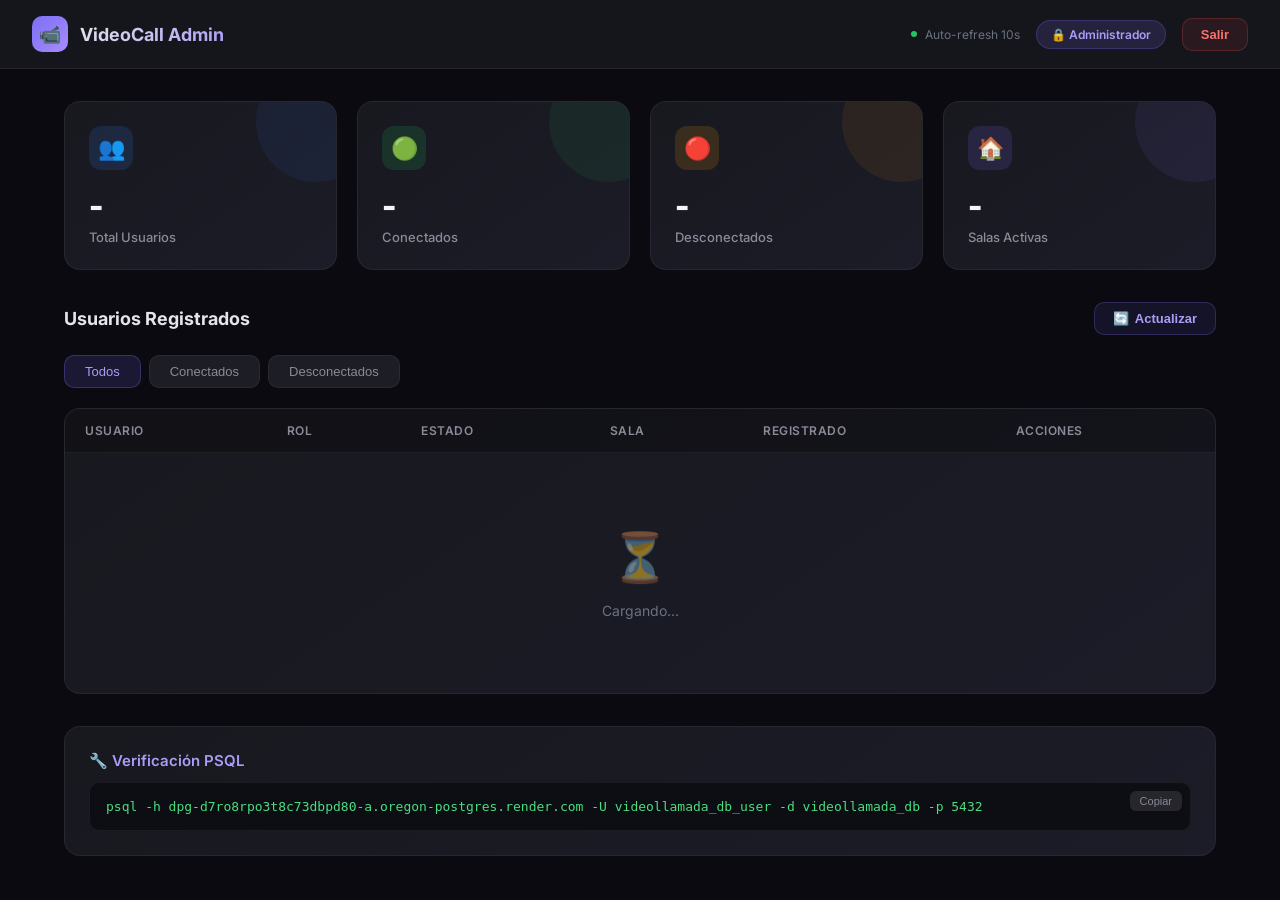
==== commit b7bb392f: "Add files via upload" ====
--- a/admin.html
+++ b/admin.html
@@ -1,597 +1,124 @@
 <!DOCTYPE html>
 <html lang="es">
-
 <head>
     <meta charset="UTF-8">
     <meta name="viewport" content="width=device-width, initial-scale=1.0">
-    <meta name="description" content="Panel de administración - VideoCall">
     <title>Admin · VideoCall</title>
-    <link rel="preconnect" href="https://fonts.googleapis.com">
-    <link rel="preconnect" href="https://fonts.gstatic.com" crossorigin>
     <link href="https://fonts.googleapis.com/css2?family=Inter:wght@400;500;600;700;800&display=swap" rel="stylesheet">
     <style>
-        * {
-            margin: 0;
-            padding: 0;
-            box-sizing: border-box;
-        }
-
-        body {
-            font-family: 'Inter', -apple-system, BlinkMacSystemFont, 'Segoe UI', Roboto, sans-serif;
-            background: #0a0a10;
-            color: #e4e4ec;
-            min-height: 100vh;
-        }
-
-        /* ── Navbar ── */
-        .navbar {
-            background: rgba(24, 24, 31, 0.85);
-            backdrop-filter: blur(20px);
-            -webkit-backdrop-filter: blur(20px);
-            border-bottom: 1px solid rgba(255, 255, 255, 0.06);
-            padding: 16px 32px;
-            display: flex;
-            justify-content: space-between;
-            align-items: center;
-            position: sticky;
-            top: 0;
-            z-index: 100;
-        }
-
-        .navbar-brand {
-            display: flex;
-            align-items: center;
-            gap: 12px;
-        }
-
-        .navbar-brand .logo {
-            width: 36px;
-            height: 36px;
-            background: linear-gradient(135deg, #7c6ff7, #a78bfa);
-            border-radius: 10px;
-            display: flex;
-            align-items: center;
-            justify-content: center;
-            font-size: 18px;
-        }
-
-        .navbar-brand h1 {
-            font-size: 18px;
-            font-weight: 700;
-            background: linear-gradient(135deg, #e4e4ec, #a99ef7);
-            -webkit-background-clip: text;
-            -webkit-text-fill-color: transparent;
-        }
-
-        .navbar-actions {
-            display: flex;
-            align-items: center;
-            gap: 16px;
-        }
-
-        .admin-badge {
-            background: rgba(124, 111, 247, 0.15);
-            color: #a99ef7;
-            padding: 6px 14px;
-            border-radius: 20px;
-            font-size: 12px;
-            font-weight: 600;
-            border: 1px solid rgba(124, 111, 247, 0.25);
-        }
-
-        .btn-logout {
-            background: rgba(239, 68, 68, 0.1);
-            border: 1px solid rgba(239, 68, 68, 0.25);
-            color: #f87171;
-            padding: 8px 18px;
-            border-radius: 10px;
-            font-size: 13px;
-            font-weight: 600;
-            cursor: pointer;
-            transition: all 0.2s;
-        }
-
-        .btn-logout:hover {
-            background: rgba(239, 68, 68, 0.2);
-        }
-
-        /* ── Main Content ── */
-        .main-content {
-            max-width: 1200px;
-            margin: 0 auto;
-            padding: 32px 24px;
-        }
-
-        /* ── Stats Cards ── */
-        .stats-row {
-            display: grid;
-            grid-template-columns: repeat(auto-fit, minmax(220px, 1fr));
-            gap: 20px;
-            margin-bottom: 32px;
-        }
-
-        .stat-card {
-            background: linear-gradient(145deg, #18181f, #1c1c28);
-            border: 1px solid rgba(255, 255, 255, 0.06);
-            border-radius: 16px;
-            padding: 24px;
-            position: relative;
-            overflow: hidden;
-            transition: transform 0.2s, border-color 0.3s;
-        }
-
-        .stat-card:hover {
-            transform: translateY(-2px);
-            border-color: rgba(124, 111, 247, 0.2);
-        }
-
-        .stat-card .stat-icon {
-            width: 44px;
-            height: 44px;
-            border-radius: 12px;
-            display: flex;
-            align-items: center;
-            justify-content: center;
-            font-size: 22px;
-            margin-bottom: 16px;
-        }
-
-        .stat-card .stat-icon.blue {
-            background: rgba(59, 130, 246, 0.15);
-        }
-
-        .stat-card .stat-icon.green {
-            background: rgba(34, 197, 94, 0.15);
-        }
-
-        .stat-card .stat-icon.orange {
-            background: rgba(245, 158, 11, 0.15);
-        }
-
-        .stat-card .stat-icon.purple {
-            background: rgba(124, 111, 247, 0.15);
-        }
-
-        .stat-card .stat-value {
-            font-size: 32px;
-            font-weight: 800;
-            background: linear-gradient(135deg, #ffffff, #a0a0b0);
-            -webkit-background-clip: text;
-            -webkit-text-fill-color: transparent;
-        }
-
-        .stat-card .stat-label {
-            color: #8a8a98;
-            font-size: 13px;
-            margin-top: 4px;
-            font-weight: 500;
-        }
-
-        .stat-card .stat-glow {
-            position: absolute;
-            top: -40px;
-            right: -40px;
-            width: 120px;
-            height: 120px;
-            border-radius: 50%;
-            opacity: 0.08;
-            pointer-events: none;
-        }
-
-        .stat-card .stat-glow.blue { background: #3b82f6; }
-        .stat-card .stat-glow.green { background: #22c55e; }
-        .stat-card .stat-glow.orange { background: #f59e0b; }
-        .stat-card .stat-glow.purple { background: #7c6ff7; }
-
-        /* ── Section Header ── */
-        .section-header {
-            display: flex;
-            justify-content: space-between;
-            align-items: center;
-            margin-bottom: 20px;
-        }
-
-        .section-title {
-            font-size: 18px;
-            font-weight: 700;
-        }
-
-        .btn-refresh {
-            background: rgba(124, 111, 247, 0.1);
-            border: 1px solid rgba(124, 111, 247, 0.25);
-            color: #a99ef7;
-            padding: 8px 18px;
-            border-radius: 10px;
-            font-size: 13px;
-            font-weight: 600;
-            cursor: pointer;
-            transition: all 0.2s;
-            display: flex;
-            align-items: center;
-            gap: 6px;
-        }
-
-        .btn-refresh:hover {
-            background: rgba(124, 111, 247, 0.2);
-        }
-
-        .btn-refresh.loading .refresh-icon {
-            animation: spin 0.8s linear infinite;
-        }
-
-        @keyframes spin {
-            from { transform: rotate(0deg); }
-            to { transform: rotate(360deg); }
-        }
-
-        /* ── Filter Tabs ── */
-        .filter-tabs {
-            display: flex;
-            gap: 8px;
-            margin-bottom: 20px;
-        }
-
-        .filter-tab {
-            background: rgba(42, 42, 53, 0.6);
-            border: 1px solid rgba(255, 255, 255, 0.06);
-            color: #8a8a98;
-            padding: 8px 20px;
-            border-radius: 10px;
-            font-size: 13px;
-            font-weight: 500;
-            cursor: pointer;
-            transition: all 0.2s;
-        }
-
-        .filter-tab:hover {
-            color: #e4e4ec;
-        }
-
-        .filter-tab.active {
-            background: rgba(124, 111, 247, 0.15);
-            color: #a99ef7;
-            border-color: rgba(124, 111, 247, 0.3);
-        }
-
-        /* ── Table ── */
-        .table-container {
-            background: linear-gradient(145deg, #18181f, #1c1c28);
-            border: 1px solid rgba(255, 255, 255, 0.06);
-            border-radius: 16px;
-            overflow: hidden;
-        }
-
-        table {
-            width: 100%;
-            border-collapse: collapse;
-        }
-
-        thead th {
-            background: rgba(0, 0, 0, 0.3);
-            padding: 14px 20px;
-            text-align: left;
-            font-size: 12px;
-            font-weight: 600;
-            text-transform: uppercase;
-            letter-spacing: 0.5px;
-            color: #8a8a98;
-            border-bottom: 1px solid rgba(255, 255, 255, 0.06);
-        }
-
-        tbody td {
-            padding: 14px 20px;
-            font-size: 14px;
-            border-bottom: 1px solid rgba(255, 255, 255, 0.04);
-            transition: background 0.15s;
-        }
-
-        tbody tr:hover td {
-            background: rgba(124, 111, 247, 0.03);
-        }
-
-        tbody tr:last-child td {
-            border-bottom: none;
-        }
-
-        .user-cell {
-            display: flex;
-            align-items: center;
-            gap: 12px;
-        }
-
-        .user-avatar {
-            width: 34px;
-            height: 34px;
-            border-radius: 10px;
-            display: flex;
-            align-items: center;
-            justify-content: center;
-            font-size: 14px;
-            font-weight: 700;
-            flex-shrink: 0;
-        }
-
-        .user-avatar.online {
-            background: linear-gradient(135deg, rgba(34, 197, 94, 0.2), rgba(34, 197, 94, 0.1));
-            color: #4ade80;
-        }
-
-        .user-avatar.offline {
-            background: linear-gradient(135deg, rgba(107, 114, 128, 0.2), rgba(107, 114, 128, 0.1));
-            color: #9ca3af;
-        }
-
-        .user-name {
-            font-weight: 600;
-            color: #e4e4ec;
-        }
-
-        .user-id {
-            font-size: 11px;
-            color: #6b7280;
-            font-family: 'SF Mono', 'Fira Code', monospace;
-        }
-
-        .role-badge {
-            display: inline-block;
-            padding: 4px 12px;
-            border-radius: 8px;
-            font-size: 12px;
-            font-weight: 600;
-        }
-
-        .role-badge.docente { background: rgba(59, 130, 246, 0.15); color: #60a5fa; }
-        .role-badge.estudiante { background: rgba(34, 197, 94, 0.15); color: #4ade80; }
-        .role-badge.admin { background: rgba(245, 158, 11, 0.15); color: #fbbf24; }
-        .role-badge.default { background: rgba(107, 114, 128, 0.15); color: #9ca3af; }
-
-        .status-dot {
-            display: inline-flex;
-            align-items: center;
-            gap: 6px;
-            font-size: 13px;
-            font-weight: 500;
-        }
-
-        .status-dot::before {
-            content: '';
-            width: 8px;
-            height: 8px;
-            border-radius: 50%;
-            display: inline-block;
-        }
-
-        .status-dot.online::before {
-            background: #22c55e;
-            box-shadow: 0 0 8px rgba(34, 197, 94, 0.4);
-        }
-
-        .status-dot.online {
-            color: #4ade80;
-        }
-
-        .status-dot.offline::before {
-            background: #6b7280;
-        }
-
-        .status-dot.offline {
-            color: #9ca3af;
-        }
-
-        .room-tag {
-            background: rgba(124, 111, 247, 0.1);
-            color: #a99ef7;
-            padding: 4px 10px;
-            border-radius: 6px;
-            font-size: 12px;
-            font-family: 'SF Mono', 'Fira Code', monospace;
-        }
-
-        .room-tag.none {
-            background: rgba(107, 114, 128, 0.1);
-            color: #6b7280;
-        }
-
-        .date-cell {
-            color: #8a8a98;
-            font-size: 13px;
-        }
-
-        /* ── Empty State ── */
-        .empty-state {
-            text-align: center;
-            padding: 60px 20px;
-            color: #6b7280;
-        }
-
-        .empty-state .empty-icon {
-            font-size: 48px;
-            margin-bottom: 16px;
-            opacity: 0.5;
-        }
-
-        .empty-state p {
-            font-size: 14px;
-        }
-
-        /* ── PSQL Section ── */
-        .psql-section {
-            margin-top: 32px;
-            background: linear-gradient(145deg, #18181f, #1c1c28);
-            border: 1px solid rgba(255, 255, 255, 0.06);
-            border-radius: 16px;
-            padding: 24px;
-        }
-
-        .psql-section h3 {
-            font-size: 15px;
-            font-weight: 600;
-            margin-bottom: 12px;
-            color: #a99ef7;
-        }
-
-        .psql-code {
-            background: #0d0d14;
-            border: 1px solid rgba(255, 255, 255, 0.06);
-            border-radius: 10px;
-            padding: 16px;
-            font-family: 'SF Mono', 'Fira Code', monospace;
-            font-size: 13px;
-            color: #4ade80;
-            overflow-x: auto;
-            position: relative;
-        }
-
-        .psql-code .copy-psql {
-            position: absolute;
-            top: 8px;
-            right: 8px;
-            background: rgba(255, 255, 255, 0.1);
-            border: none;
-            color: #8a8a98;
-            padding: 4px 10px;
-            border-radius: 6px;
-            font-size: 11px;
-            cursor: pointer;
-            transition: all 0.2s;
-        }
-
-        .psql-code .copy-psql:hover {
-            background: rgba(255, 255, 255, 0.2);
-            color: #e4e4ec;
-        }
-
-        /* ── Auto-refresh indicator ── */
-        .auto-refresh {
-            display: flex;
-            align-items: center;
-            gap: 8px;
-            font-size: 12px;
-            color: #6b7280;
-        }
-
-        .pulse-dot {
-            width: 6px;
-            height: 6px;
-            background: #22c55e;
-            border-radius: 50%;
-            animation: pulse 2s infinite;
-        }
-
-        @keyframes pulse {
-            0%, 100% { opacity: 1; }
-            50% { opacity: 0.3; }
-        }
-
-        /* ── Responsive ── */
-        @media (max-width: 768px) {
-            .navbar { padding: 12px 16px; }
-            .main-content { padding: 20px 16px; }
-            .stats-row { grid-template-columns: repeat(2, 1fr); }
-            .table-container { overflow-x: auto; }
-            table { min-width: 700px; }
-            .filter-tabs { overflow-x: auto; }
-        }
-
-        /* ── Animations ── */
-        .fade-in {
-            animation: fadeIn 0.4s ease-out;
-        }
-
-        @keyframes fadeIn {
-            from { opacity: 0; transform: translateY(8px); }
-            to { opacity: 1; transform: translateY(0); }
-        }
+        *{margin:0;padding:0;box-sizing:border-box}
+        body{font-family:'Inter',sans-serif;background:#0a0a10;color:#e4e4ec;min-height:100vh}
+        .navbar{background:rgba(24,24,31,.85);backdrop-filter:blur(20px);border-bottom:1px solid rgba(255,255,255,.06);padding:16px 32px;display:flex;justify-content:space-between;align-items:center;position:sticky;top:0;z-index:100}
+        .navbar-brand{display:flex;align-items:center;gap:12px}
+        .navbar-brand .logo{width:36px;height:36px;background:linear-gradient(135deg,#7c6ff7,#a78bfa);border-radius:10px;display:flex;align-items:center;justify-content:center;font-size:18px}
+        .navbar-brand h1{font-size:18px;font-weight:700;background:linear-gradient(135deg,#e4e4ec,#a99ef7);-webkit-background-clip:text;-webkit-text-fill-color:transparent}
+        .navbar-actions{display:flex;align-items:center;gap:16px}
+        .admin-badge{background:rgba(124,111,247,.15);color:#a99ef7;padding:6px 14px;border-radius:20px;font-size:12px;font-weight:600;border:1px solid rgba(124,111,247,.25)}
+        .btn-logout{background:rgba(239,68,68,.1);border:1px solid rgba(239,68,68,.25);color:#f87171;padding:8px 18px;border-radius:10px;font-size:13px;font-weight:600;cursor:pointer;transition:all .2s}
+        .btn-logout:hover{background:rgba(239,68,68,.2)}
+        .main-content{max-width:1200px;margin:0 auto;padding:32px 24px}
+        .stats-row{display:grid;grid-template-columns:repeat(auto-fit,minmax(220px,1fr));gap:20px;margin-bottom:32px}
+        .stat-card{background:linear-gradient(145deg,#18181f,#1c1c28);border:1px solid rgba(255,255,255,.06);border-radius:16px;padding:24px;position:relative;overflow:hidden;transition:transform .2s}
+        .stat-card:hover{transform:translateY(-2px)}
+        .stat-icon{width:44px;height:44px;border-radius:12px;display:flex;align-items:center;justify-content:center;font-size:22px;margin-bottom:16px}
+        .stat-icon.blue{background:rgba(59,130,246,.15)}.stat-icon.green{background:rgba(34,197,94,.15)}.stat-icon.orange{background:rgba(245,158,11,.15)}.stat-icon.purple{background:rgba(124,111,247,.15)}
+        .stat-value{font-size:32px;font-weight:800;background:linear-gradient(135deg,#fff,#a0a0b0);-webkit-background-clip:text;-webkit-text-fill-color:transparent}
+        .stat-label{color:#8a8a98;font-size:13px;margin-top:4px;font-weight:500}
+        .stat-glow{position:absolute;top:-40px;right:-40px;width:120px;height:120px;border-radius:50%;opacity:.08;pointer-events:none}
+        .stat-glow.blue{background:#3b82f6}.stat-glow.green{background:#22c55e}.stat-glow.orange{background:#f59e0b}.stat-glow.purple{background:#7c6ff7}
+        .section-header{display:flex;justify-content:space-between;align-items:center;margin-bottom:20px}
+        .section-title{font-size:18px;font-weight:700}
+        .btn-refresh{background:rgba(124,111,247,.1);border:1px solid rgba(124,111,247,.25);color:#a99ef7;padding:8px 18px;border-radius:10px;font-size:13px;font-weight:600;cursor:pointer;transition:all .2s;display:flex;align-items:center;gap:6px}
+        .btn-refresh:hover{background:rgba(124,111,247,.2)}
+        .filter-tabs{display:flex;gap:8px;margin-bottom:20px}
+        .filter-tab{background:rgba(42,42,53,.6);border:1px solid rgba(255,255,255,.06);color:#8a8a98;padding:8px 20px;border-radius:10px;font-size:13px;font-weight:500;cursor:pointer;transition:all .2s}
+        .filter-tab:hover{color:#e4e4ec}
+        .filter-tab.active{background:rgba(124,111,247,.15);color:#a99ef7;border-color:rgba(124,111,247,.3)}
+        .table-container{background:linear-gradient(145deg,#18181f,#1c1c28);border:1px solid rgba(255,255,255,.06);border-radius:16px;overflow:hidden}
+        table{width:100%;border-collapse:collapse}
+        thead th{background:rgba(0,0,0,.3);padding:14px 20px;text-align:left;font-size:12px;font-weight:600;text-transform:uppercase;letter-spacing:.5px;color:#8a8a98;border-bottom:1px solid rgba(255,255,255,.06)}
+        tbody td{padding:14px 20px;font-size:14px;border-bottom:1px solid rgba(255,255,255,.04);transition:background .15s}
+        tbody tr:hover td{background:rgba(124,111,247,.03)}
+        tbody tr:last-child td{border-bottom:none}
+        .user-cell{display:flex;align-items:center;gap:12px}
+        .user-avatar{width:34px;height:34px;border-radius:10px;display:flex;align-items:center;justify-content:center;font-size:14px;font-weight:700;flex-shrink:0}
+        .user-avatar.online{background:linear-gradient(135deg,rgba(34,197,94,.2),rgba(34,197,94,.1));color:#4ade80}
+        .user-avatar.offline{background:linear-gradient(135deg,rgba(107,114,128,.2),rgba(107,114,128,.1));color:#9ca3af}
+        .user-name{font-weight:600;color:#e4e4ec}
+        .user-id{font-size:11px;color:#6b7280;font-family:monospace}
+        .role-badge{display:inline-block;padding:4px 12px;border-radius:8px;font-size:12px;font-weight:600}
+        .role-badge.docente{background:rgba(59,130,246,.15);color:#60a5fa}.role-badge.estudiante{background:rgba(34,197,94,.15);color:#4ade80}.role-badge.admin{background:rgba(245,158,11,.15);color:#fbbf24}.role-badge.default{background:rgba(107,114,128,.15);color:#9ca3af}
+        .status-dot{display:inline-flex;align-items:center;gap:6px;font-size:13px;font-weight:500}
+        .status-dot::before{content:'';width:8px;height:8px;border-radius:50%;display:inline-block}
+        .status-dot.online::before{background:#22c55e;box-shadow:0 0 8px rgba(34,197,94,.4)}.status-dot.online{color:#4ade80}
+        .status-dot.offline::before{background:#6b7280}.status-dot.offline{color:#9ca3af}
+        .room-tag{background:rgba(124,111,247,.1);color:#a99ef7;padding:4px 10px;border-radius:6px;font-size:12px;font-family:monospace}
+        .room-tag.none{background:rgba(107,114,128,.1);color:#6b7280}
+        .date-cell{color:#8a8a98;font-size:13px}
+        .action-btn{background:none;border:1px solid rgba(255,255,255,.1);color:#8a8a98;padding:6px 12px;border-radius:8px;font-size:12px;cursor:pointer;transition:all .2s;margin-right:4px}
+        .action-btn:hover{border-color:rgba(124,111,247,.4);color:#a99ef7}
+        .action-btn.delete:hover{border-color:rgba(239,68,68,.4);color:#f87171}
+        .empty-state{text-align:center;padding:60px 20px;color:#6b7280}
+        .empty-state .empty-icon{font-size:48px;margin-bottom:16px;opacity:.5}
+        /* Modal */
+        .modal-overlay{position:fixed;top:0;left:0;right:0;bottom:0;background:rgba(0,0,0,.7);backdrop-filter:blur(8px);z-index:1000;display:none;align-items:center;justify-content:center}
+        .modal-overlay.active{display:flex}
+        .modal{background:#1c1c28;border:1px solid rgba(255,255,255,.1);border-radius:20px;padding:32px;width:90%;max-width:480px;animation:modalIn .25s ease-out}
+        @keyframes modalIn{from{opacity:0;transform:scale(.95)}to{opacity:1;transform:scale(1)}}
+        .modal h2{font-size:18px;font-weight:700;margin-bottom:24px;display:flex;align-items:center;gap:10px}
+        .modal label{display:block;font-size:13px;font-weight:600;color:#8a8a98;margin-bottom:6px;margin-top:16px}
+        .modal input,.modal select{width:100%;background:#0f0f13;border:1px solid rgba(255,255,255,.1);border-radius:10px;padding:10px 14px;color:#fff;font-size:14px;font-family:'Inter',sans-serif}
+        .modal input:focus,.modal select:focus{outline:none;border-color:rgba(124,111,247,.5)}
+        .modal-actions{display:flex;gap:12px;margin-top:28px;justify-content:flex-end}
+        .btn-cancel{background:rgba(107,114,128,.15);border:1px solid rgba(107,114,128,.2);color:#9ca3af;padding:10px 24px;border-radius:10px;font-size:14px;font-weight:600;cursor:pointer}
+        .btn-save{background:linear-gradient(135deg,#7c6ff7,#6d5fd6);border:none;color:#fff;padding:10px 24px;border-radius:10px;font-size:14px;font-weight:600;cursor:pointer;transition:opacity .2s}
+        .btn-save:hover{opacity:.9}
+        .btn-delete-confirm{background:linear-gradient(135deg,#ef4444,#dc2626);border:none;color:#fff;padding:10px 24px;border-radius:10px;font-size:14px;font-weight:600;cursor:pointer}
+        .toast{position:fixed;bottom:24px;right:24px;background:#2a2a35;border:1px solid rgba(255,255,255,.1);padding:12px 20px;border-radius:12px;font-size:13px;z-index:2000;animation:toastIn .3s ease-out}
+        @keyframes toastIn{from{opacity:0;transform:translateY(10px)}to{opacity:1;transform:translateY(0)}}
+        .auto-refresh{display:flex;align-items:center;gap:8px;font-size:12px;color:#6b7280}
+        .pulse-dot{width:6px;height:6px;background:#22c55e;border-radius:50%;animation:pulse 2s infinite}
+        @keyframes pulse{0%,100%{opacity:1}50%{opacity:.3}}
+        .psql-section{margin-top:32px;background:linear-gradient(145deg,#18181f,#1c1c28);border:1px solid rgba(255,255,255,.06);border-radius:16px;padding:24px}
+        .psql-section h3{font-size:15px;font-weight:600;margin-bottom:12px;color:#a99ef7}
+        .psql-code{background:#0d0d14;border:1px solid rgba(255,255,255,.06);border-radius:10px;padding:16px;font-family:monospace;font-size:13px;color:#4ade80;overflow-x:auto;position:relative}
+        .psql-code .copy-psql{position:absolute;top:8px;right:8px;background:rgba(255,255,255,.1);border:none;color:#8a8a98;padding:4px 10px;border-radius:6px;font-size:11px;cursor:pointer}
+        @media(max-width:768px){.navbar{padding:12px 16px}.main-content{padding:20px 16px}.stats-row{grid-template-columns:repeat(2,1fr)}.table-container{overflow-x:auto}table{min-width:700px}}
     </style>
 </head>
-
 <body>
     <nav class="navbar">
-        <div class="navbar-brand">
-            <div class="logo">📹</div>
-            <h1>VideoCall Admin</h1>
-        </div>
+        <div class="navbar-brand"><div class="logo">📹</div><h1>VideoCall Admin</h1></div>
         <div class="navbar-actions">
-            <div class="auto-refresh">
-                <span class="pulse-dot"></span>
-                Auto-refresh cada 10s
-            </div>
+            <div class="auto-refresh"><span class="pulse-dot"></span>Auto-refresh 10s</div>
             <span class="admin-badge">🔒 Administrador</span>
             <button class="btn-logout" onclick="window.location.href='/'">Salir</button>
         </div>
     </nav>
-
     <div class="main-content">
-        <!-- Stats Cards -->
-        <div class="stats-row fade-in" id="statsRow">
-            <div class="stat-card">
-                <div class="stat-glow blue"></div>
-                <div class="stat-icon blue">👥</div>
-                <div class="stat-value" id="totalUsers">-</div>
-                <div class="stat-label">Total Usuarios</div>
-            </div>
-            <div class="stat-card">
-                <div class="stat-glow green"></div>
-                <div class="stat-icon green">🟢</div>
-                <div class="stat-value" id="onlineUsers">-</div>
-                <div class="stat-label">Conectados</div>
-            </div>
-            <div class="stat-card">
-                <div class="stat-glow orange"></div>
-                <div class="stat-icon orange">🔴</div>
-                <div class="stat-value" id="offlineUsers">-</div>
-                <div class="stat-label">Desconectados</div>
-            </div>
-            <div class="stat-card">
-                <div class="stat-glow purple"></div>
-                <div class="stat-icon purple">🏠</div>
-                <div class="stat-value" id="activeRooms">-</div>
-                <div class="stat-label">Salas Activas</div>
-            </div>
-        </div>
-
-        <!-- Users Table -->
+        <div class="stats-row" id="statsRow">
+            <div class="stat-card"><div class="stat-glow blue"></div><div class="stat-icon blue">👥</div><div class="stat-value" id="totalUsers">-</div><div class="stat-label">Total Usuarios</div></div>
+            <div class="stat-card"><div class="stat-glow green"></div><div class="stat-icon green">🟢</div><div class="stat-value" id="onlineUsers">-</div><div class="stat-label">Conectados</div></div>
+            <div class="stat-card"><div class="stat-glow orange"></div><div class="stat-icon orange">🔴</div><div class="stat-value" id="offlineUsers">-</div><div class="stat-label">Desconectados</div></div>
+            <div class="stat-card"><div class="stat-glow purple"></div><div class="stat-icon purple">🏠</div><div class="stat-value" id="activeRooms">-</div><div class="stat-label">Salas Activas</div></div>
+        </div>
         <div class="section-header">
             <h2 class="section-title">Usuarios Registrados</h2>
-            <button class="btn-refresh" id="refreshBtn" onclick="loadData()">
-                <span class="refresh-icon">🔄</span> Actualizar
-            </button>
-        </div>
-
+            <button class="btn-refresh" id="refreshBtn" onclick="loadData()"><span>🔄</span> Actualizar</button>
+        </div>
         <div class="filter-tabs" id="filterTabs">
             <button class="filter-tab active" data-filter="all">Todos</button>
             <button class="filter-tab" data-filter="online">Conectados</button>
             <button class="filter-tab" data-filter="offline">Desconectados</button>
         </div>
-
-        <div class="table-container fade-in">
+        <div class="table-container">
             <table>
-                <thead>
-                    <tr>
-                        <th>Usuario</th>
-                        <th>Rol</th>
-                        <th>Estado</th>
-                        <th>Sala</th>
-                        <th>Registrado</th>
-                        <th>Última actividad</th>
-                    </tr>
-                </thead>
-                <tbody id="usersTableBody">
-                    <tr>
-                        <td colspan="6">
-                            <div class="empty-state">
-                                <div class="empty-icon">⏳</div>
-                                <p>Cargando usuarios...</p>
-                            </div>
-                        </td>
-                    </tr>
-                </tbody>
+                <thead><tr><th>Usuario</th><th>Rol</th><th>Estado</th><th>Sala</th><th>Registrado</th><th>Acciones</th></tr></thead>
+                <tbody id="usersTableBody"><tr><td colspan="6"><div class="empty-state"><div class="empty-icon">⏳</div><p>Cargando...</p></div></td></tr></tbody>
             </table>
         </div>
-
-        <!-- PSQL Command -->
-        <div class="psql-section fade-in">
-            <h3>🔧 Verificación Manual con PSQL</h3>
+        <div class="psql-section">
+            <h3>🔧 Verificación PSQL</h3>
             <div class="psql-code">
                 <button class="copy-psql" onclick="copyPsql()">Copiar</button>
                 psql -h dpg-d7ro8rpo3t8c73dbpd80-a.oregon-postgres.render.com -U videollamada_db_user -d videollamada_db -p 5432
@@ -599,163 +126,171 @@
         </div>
     </div>
 
-    <script>
-        let allUsers = [];
-        let currentFilter = 'all';
-        let refreshInterval = null;
-
-        // ── Load Data ──
-        async function loadData() {
-            const btn = document.getElementById('refreshBtn');
-            btn.classList.add('loading');
-            try {
-                const res = await fetch('/api/usuarios');
-                if (!res.ok) throw new Error('Error al cargar datos');
-                allUsers = await res.json();
-                updateStats();
-                renderTable();
-            } catch (err) {
-                console.error('Error loading data:', err);
-                document.getElementById('usersTableBody').innerHTML = `
-                    <tr><td colspan="6">
-                        <div class="empty-state">
-                            <div class="empty-icon">⚠️</div>
-                            <p>Error al cargar datos: ${err.message}</p>
-                        </div>
-                    </td></tr>`;
-            } finally {
-                setTimeout(() => btn.classList.remove('loading'), 500);
-            }
-        }
-
-        // ── Update Stats ──
-        function updateStats() {
-            const total = allUsers.length;
-            const online = allUsers.filter(u => u.conectado === 'si').length;
-            const offline = total - online;
-            const rooms = new Set(allUsers.filter(u => u.room_id).map(u => u.room_id));
-
-            animateNumber('totalUsers', total);
-            animateNumber('onlineUsers', online);
-            animateNumber('offlineUsers', offline);
-            animateNumber('activeRooms', rooms.size);
-        }
-
-        function animateNumber(elementId, target) {
-            const el = document.getElementById(elementId);
-            const current = parseInt(el.textContent) || 0;
-            if (current === target) { el.textContent = target; return; }
-            const duration = 400;
-            const start = performance.now();
-            function update(now) {
-                const progress = Math.min((now - start) / duration, 1);
-                const eased = 1 - Math.pow(1 - progress, 3);
-                el.textContent = Math.round(current + (target - current) * eased);
-                if (progress < 1) requestAnimationFrame(update);
-            }
-            requestAnimationFrame(update);
-        }
-
-        // ── Render Table ──
-        function renderTable() {
-            const tbody = document.getElementById('usersTableBody');
-            let filtered = allUsers;
-            if (currentFilter === 'online') {
-                filtered = allUsers.filter(u => u.conectado === 'si');
-            } else if (currentFilter === 'offline') {
-                filtered = allUsers.filter(u => u.conectado !== 'si');
-            }
-
-            if (filtered.length === 0) {
-                tbody.innerHTML = `
-                    <tr><td colspan="6">
-                        <div class="empty-state">
-                            <div class="empty-icon">📭</div>
-                            <p>No hay usuarios ${currentFilter === 'online' ? 'conectados' : currentFilter === 'offline' ? 'desconectados' : 'registrados'}</p>
-                        </div>
-                    </td></tr>`;
-                return;
-            }
-
-            tbody.innerHTML = filtered.map(u => {
-                const isOnline = u.conectado === 'si';
-                const initials = (u.nombre || '?').substring(0, 2).toUpperCase();
-                const rolClass = getRoleClass(u.rol);
-                const rolLabel = u.rol || 'Sin rol';
-                const roomDisplay = u.room_id
-                    ? `<span class="room-tag">${escapeHtml(u.room_id)}</span>`
-                    : `<span class="room-tag none">—</span>`;
-                const createdAt = u.created_at ? formatDate(u.created_at) : '—';
-                const updatedAt = u.updated_at ? formatDate(u.updated_at) : '—';
-
-                return `<tr>
-                    <td>
-                        <div class="user-cell">
-                            <div class="user-avatar ${isOnline ? 'online' : 'offline'}">${initials}</div>
-                            <div>
-                                <div class="user-name">${escapeHtml(u.nombre || 'Anónimo')}</div>
-                                <div class="user-id">${u.user_id}</div>
-                            </div>
-                        </div>
-                    </td>
-                    <td><span class="role-badge ${rolClass}">${escapeHtml(rolLabel)}</span></td>
-                    <td><span class="status-dot ${isOnline ? 'online' : 'offline'}">${isOnline ? 'Conectado' : 'Desconectado'}</span></td>
-                    <td>${roomDisplay}</td>
-                    <td class="date-cell">${createdAt}</td>
-                    <td class="date-cell">${updatedAt}</td>
-                </tr>`;
-            }).join('');
-        }
-
-        function getRoleClass(rol) {
-            if (!rol) return 'default';
-            const r = rol.toLowerCase();
-            if (r.includes('docente') || r.includes('profesor')) return 'docente';
-            if (r.includes('estudiante') || r.includes('alumno')) return 'estudiante';
-            if (r.includes('admin')) return 'admin';
-            return 'default';
-        }
-
-        function formatDate(dateStr) {
-            try {
-                const d = new Date(dateStr);
-                return d.toLocaleString('es-CO', {
-                    day: '2-digit', month: 'short', year: 'numeric',
-                    hour: '2-digit', minute: '2-digit'
-                });
-            } catch { return dateStr; }
-        }
-
-        function escapeHtml(str) {
-            if (!str) return '';
-            const div = document.createElement('div');
-            div.textContent = str;
-            return div.innerHTML;
-        }
-
-        function copyPsql() {
-            const cmd = 'psql -h dpg-d7ro8rpo3t8c73dbpd80-a.oregon-postgres.render.com -U videollamada_db_user -d videollamada_db -p 5432';
-            navigator.clipboard.writeText(cmd).then(() => {
-                const btn = document.querySelector('.copy-psql');
-                btn.textContent = '✓ Copiado';
-                setTimeout(() => btn.textContent = 'Copiar', 2000);
-            });
-        }
-
-        // ── Filter Tabs ──
-        document.getElementById('filterTabs').addEventListener('click', (e) => {
-            if (e.target.classList.contains('filter-tab')) {
-                document.querySelectorAll('.filter-tab').forEach(t => t.classList.remove('active'));
-                e.target.classList.add('active');
-                currentFilter = e.target.dataset.filter;
-                renderTable();
-            }
-        });
-
-        // ── Init ──
+    <!-- Edit Modal -->
+    <div class="modal-overlay" id="editModal">
+        <div class="modal">
+            <h2>✏️ Editar Usuario</h2>
+            <input type="hidden" id="editUserId">
+            <label>Nombre</label>
+            <input type="text" id="editNombre" placeholder="Nombre del usuario">
+            <label>Rol</label>
+            <input type="text" id="editRol" placeholder="docente, estudiante, etc.">
+            <label>Estado</label>
+            <select id="editConectado"><option value="si">Conectado</option><option value="no">Desconectado</option></select>
+            <div class="modal-actions">
+                <button class="btn-cancel" onclick="closeModal('editModal')">Cancelar</button>
+                <button class="btn-save" onclick="saveEdit()">Guardar</button>
+            </div>
+        </div>
+    </div>
+
+    <!-- Delete Modal -->
+    <div class="modal-overlay" id="deleteModal">
+        <div class="modal">
+            <h2>🗑️ Eliminar Usuario</h2>
+            <input type="hidden" id="deleteUserId">
+            <p style="color:#9ca3af;margin-top:8px">¿Estás seguro de que quieres eliminar a <strong id="deleteUserName" style="color:#f87171"></strong>?</p>
+            <p style="color:#6b7280;font-size:13px;margin-top:8px">Esta acción no se puede deshacer.</p>
+            <div class="modal-actions">
+                <button class="btn-cancel" onclick="closeModal('deleteModal')">Cancelar</button>
+                <button class="btn-delete-confirm" onclick="confirmDelete()">Eliminar</button>
+            </div>
+        </div>
+    </div>
+
+<script>
+let allUsers=[], currentFilter='all';
+const creds = btoa('admin:clave');
+const headers = {'Content-Type':'application/json','Authorization':'Basic '+creds};
+
+async function loadData(){
+    try{
+        const [usersRes, statsRes] = await Promise.all([
+            fetch('/api/usuarios'),
+            fetch('/api/stats')
+        ]);
+        allUsers = await usersRes.json();
+        const stats = await statsRes.json();
+        anim('totalUsers', stats.total_usuarios);
+        anim('onlineUsers', stats.conectados);
+        anim('offlineUsers', stats.desconectados);
+        anim('activeRooms', stats.salas_activas);
+        renderTable();
+    } catch(e){ console.error(e); }
+}
+
+function anim(id,target){
+    const el=document.getElementById(id);
+    const cur=parseInt(el.textContent)||0;
+    if(cur===target){el.textContent=target;return}
+    const start=performance.now();
+    (function upd(now){
+        const p=Math.min((now-start)/400,1);
+        el.textContent=Math.round(cur+(target-cur)*(1-Math.pow(1-p,3)));
+        if(p<1)requestAnimationFrame(upd);
+    })(start);
+}
+
+function renderTable(){
+    const tbody=document.getElementById('usersTableBody');
+    let filtered=allUsers;
+    if(currentFilter==='online') filtered=allUsers.filter(u=>u.conectado==='si');
+    else if(currentFilter==='offline') filtered=allUsers.filter(u=>u.conectado!=='si');
+    if(!filtered.length){
+        tbody.innerHTML='<tr><td colspan="6"><div class="empty-state"><div class="empty-icon">📭</div><p>No hay usuarios</p></div></td></tr>';
+        return;
+    }
+    tbody.innerHTML=filtered.map(u=>{
+        const on=u.conectado==='si';
+        const ini=(u.nombre||'?').substring(0,2).toUpperCase();
+        const rc=getRoleClass(u.rol);
+        const rl=u.rol||'Sin rol';
+        const rm=u.room_id?`<span class="room-tag">${esc(u.room_id)}</span>`:`<span class="room-tag none">—</span>`;
+        const ca=u.created_at?fmtDate(u.created_at):'—';
+        return `<tr>
+            <td><div class="user-cell"><div class="user-avatar ${on?'online':'offline'}">${ini}</div><div><div class="user-name">${esc(u.nombre||'Anónimo')}</div><div class="user-id">${u.user_id}</div></div></div></td>
+            <td><span class="role-badge ${rc}">${esc(rl)}</span></td>
+            <td><span class="status-dot ${on?'online':'offline'}">${on?'Conectado':'Desconectado'}</span></td>
+            <td>${rm}</td>
+            <td class="date-cell">${ca}</td>
+            <td>
+                <button class="action-btn" onclick="openEdit('${u.user_id}','${esc(u.nombre||'')}','${esc(u.rol||'')}','${u.conectado}')">✏️ Editar</button>
+                <button class="action-btn delete" onclick="openDelete('${u.user_id}','${esc(u.nombre||'Anónimo')}')">🗑️</button>
+            </td></tr>`;
+    }).join('');
+}
+
+function getRoleClass(r){if(!r)return'default';const l=r.toLowerCase();if(l.includes('docente')||l.includes('profesor'))return'docente';if(l.includes('estudiante')||l.includes('alumno'))return'estudiante';if(l.includes('admin'))return'admin';return'default'}
+function fmtDate(s){try{return new Date(s).toLocaleString('es-CO',{day:'2-digit',month:'short',year:'numeric',hour:'2-digit',minute:'2-digit'})}catch{return s}}
+function esc(s){if(!s)return'';const d=document.createElement('div');d.textContent=s;return d.innerHTML}
+function toast(msg){const t=document.createElement('div');t.className='toast';t.textContent=msg;document.body.appendChild(t);setTimeout(()=>t.remove(),3000)}
+
+// Edit
+function openEdit(uid,nombre,rol,conectado){
+    document.getElementById('editUserId').value=uid;
+    document.getElementById('editNombre').value=nombre;
+    document.getElementById('editRol').value=rol;
+    document.getElementById('editConectado').value=conectado;
+    document.getElementById('editModal').classList.add('active');
+}
+function closeModal(id){document.getElementById(id).classList.remove('active')}
+
+async function saveEdit(){
+    const uid=document.getElementById('editUserId').value;
+    const body={
+        nombre:document.getElementById('editNombre').value.trim(),
+        rol:document.getElementById('editRol').value.trim(),
+        conectado:document.getElementById('editConectado').value
+    };
+    try{
+        const res=await fetch(`/api/usuarios/${uid}`,{method:'PUT',headers,body:JSON.stringify(body)});
+        if(!res.ok){const e=await res.json();toast('Error: '+(e.detail||'Error'));return}
+        toast('✅ Usuario actualizado');
+        closeModal('editModal');
         loadData();
-        refreshInterval = setInterval(loadData, 10000);
-    </script>
+    }catch(e){toast('Error de conexión');console.error(e)}
+}
+
+// Delete
+function openDelete(uid,nombre){
+    document.getElementById('deleteUserId').value=uid;
+    document.getElementById('deleteUserName').textContent=nombre;
+    document.getElementById('deleteModal').classList.add('active');
+}
+
+async function confirmDelete(){
+    const uid=document.getElementById('deleteUserId').value;
+    try{
+        const res=await fetch(`/api/usuarios/${uid}`,{method:'DELETE',headers});
+        if(!res.ok){const e=await res.json();toast('Error: '+(e.detail||'Error'));return}
+        toast('✅ Usuario eliminado');
+        closeModal('deleteModal');
+        loadData();
+    }catch(e){toast('Error de conexión');console.error(e)}
+}
+
+function copyPsql(){
+    navigator.clipboard.writeText('psql -h dpg-d7ro8rpo3t8c73dbpd80-a.oregon-postgres.render.com -U videollamada_db_user -d videollamada_db -p 5432');
+    const b=document.querySelector('.copy-psql');b.textContent='✓ Copiado';setTimeout(()=>b.textContent='Copiar',2000);
+}
+
+// Filters
+document.getElementById('filterTabs').addEventListener('click',e=>{
+    if(e.target.classList.contains('filter-tab')){
+        document.querySelectorAll('.filter-tab').forEach(t=>t.classList.remove('active'));
+        e.target.classList.add('active');
+        currentFilter=e.target.dataset.filter;
+        renderTable();
+    }
+});
+
+// Close modals on overlay click
+document.querySelectorAll('.modal-overlay').forEach(m=>{
+    m.addEventListener('click',e=>{if(e.target===m)m.classList.remove('active')});
+});
+
+loadData();
+setInterval(loadData,10000);
+</script>
 </body>
-
 </html>
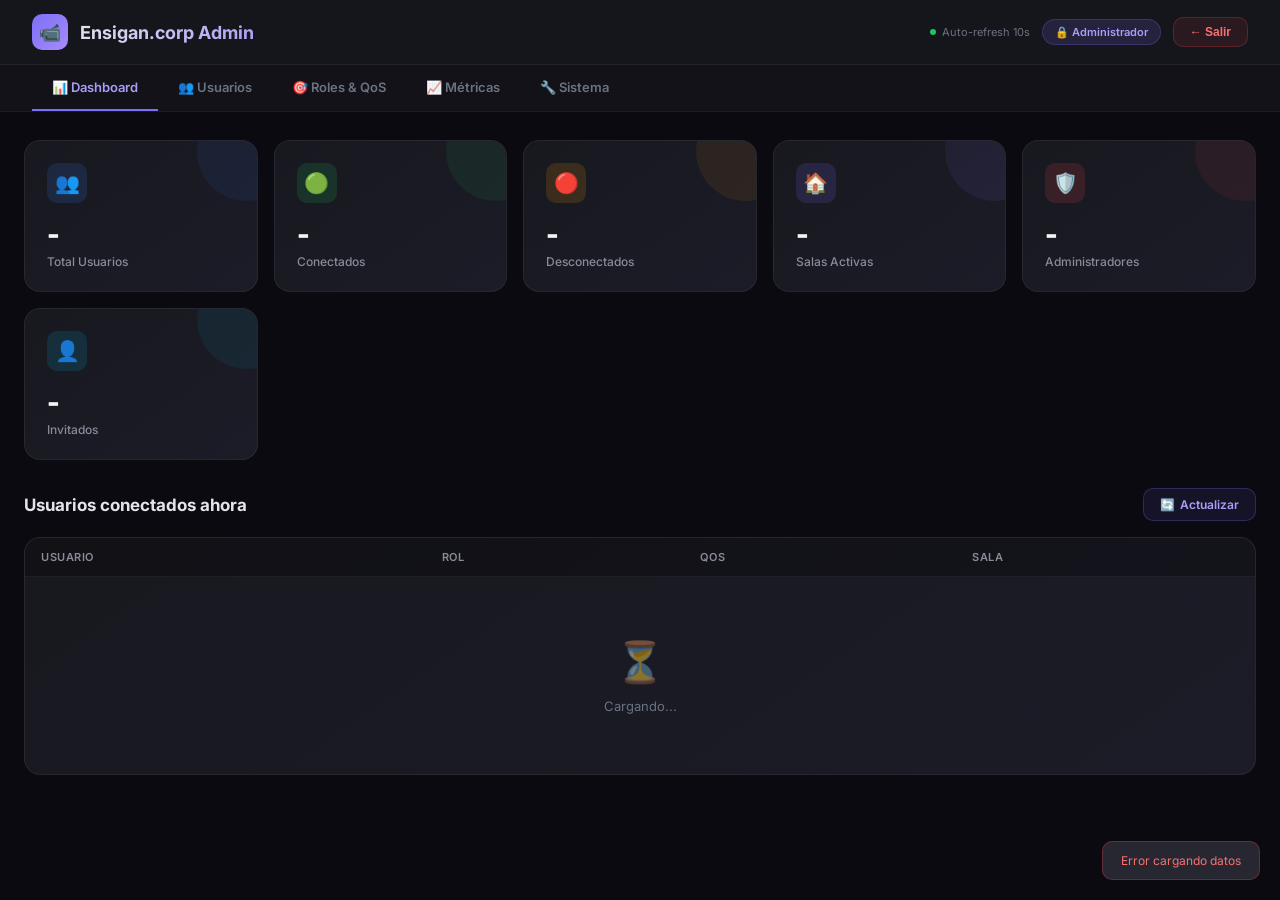
==== commit daccb3a3: "Add files via upload" ====
--- a/admin.html
+++ b/admin.html
@@ -3,154 +3,437 @@
 <head>
     <meta charset="UTF-8">
     <meta name="viewport" content="width=device-width, initial-scale=1.0">
-    <title>Admin · VideoCall</title>
+    <meta name="description" content="Panel de administración de Ensigan.corp — Gestión de usuarios, roles, métricas y QoS.">
+    <title>Admin · Ensigan.corp</title>
     <link href="https://fonts.googleapis.com/css2?family=Inter:wght@400;500;600;700;800&display=swap" rel="stylesheet">
     <style>
         *{margin:0;padding:0;box-sizing:border-box}
         body{font-family:'Inter',sans-serif;background:#0a0a10;color:#e4e4ec;min-height:100vh}
-        .navbar{background:rgba(24,24,31,.85);backdrop-filter:blur(20px);border-bottom:1px solid rgba(255,255,255,.06);padding:16px 32px;display:flex;justify-content:space-between;align-items:center;position:sticky;top:0;z-index:100}
+
+        /* ── Navbar ── */
+        .navbar{background:rgba(24,24,31,.85);backdrop-filter:blur(20px);border-bottom:1px solid rgba(255,255,255,.06);padding:14px 32px;display:flex;justify-content:space-between;align-items:center;position:sticky;top:0;z-index:100}
         .navbar-brand{display:flex;align-items:center;gap:12px}
         .navbar-brand .logo{width:36px;height:36px;background:linear-gradient(135deg,#7c6ff7,#a78bfa);border-radius:10px;display:flex;align-items:center;justify-content:center;font-size:18px}
         .navbar-brand h1{font-size:18px;font-weight:700;background:linear-gradient(135deg,#e4e4ec,#a99ef7);-webkit-background-clip:text;-webkit-text-fill-color:transparent}
-        .navbar-actions{display:flex;align-items:center;gap:16px}
-        .admin-badge{background:rgba(124,111,247,.15);color:#a99ef7;padding:6px 14px;border-radius:20px;font-size:12px;font-weight:600;border:1px solid rgba(124,111,247,.25)}
-        .btn-logout{background:rgba(239,68,68,.1);border:1px solid rgba(239,68,68,.25);color:#f87171;padding:8px 18px;border-radius:10px;font-size:13px;font-weight:600;cursor:pointer;transition:all .2s}
+        .navbar-actions{display:flex;align-items:center;gap:12px}
+        .auto-refresh{display:flex;align-items:center;gap:6px;font-size:11px;color:#6b7280}
+        .pulse-dot{width:6px;height:6px;background:#22c55e;border-radius:50%;animation:pulse 2s infinite}
+        @keyframes pulse{0%,100%{opacity:1}50%{opacity:.3}}
+        .admin-badge{background:rgba(124,111,247,.15);color:#a99ef7;padding:5px 12px;border-radius:20px;font-size:11px;font-weight:600;border:1px solid rgba(124,111,247,.25)}
+        .btn-logout{background:rgba(239,68,68,.1);border:1px solid rgba(239,68,68,.25);color:#f87171;padding:7px 16px;border-radius:10px;font-size:12px;font-weight:600;cursor:pointer;transition:all .2s}
         .btn-logout:hover{background:rgba(239,68,68,.2)}
-        .main-content{max-width:1200px;margin:0 auto;padding:32px 24px}
-        .stats-row{display:grid;grid-template-columns:repeat(auto-fit,minmax(220px,1fr));gap:20px;margin-bottom:32px}
-        .stat-card{background:linear-gradient(145deg,#18181f,#1c1c28);border:1px solid rgba(255,255,255,.06);border-radius:16px;padding:24px;position:relative;overflow:hidden;transition:transform .2s}
+
+        /* ── Tabs Navigation ── */
+        .tabs-nav{background:rgba(24,24,31,.6);border-bottom:1px solid rgba(255,255,255,.04);padding:0 32px;display:flex;gap:0}
+        .tab-btn{background:none;border:none;color:#6b7280;padding:14px 20px;font-size:13px;font-weight:600;cursor:pointer;transition:all .2s;border-bottom:2px solid transparent;font-family:inherit}
+        .tab-btn:hover{color:#e4e4ec}
+        .tab-btn.active{color:#a99ef7;border-bottom-color:#7c6ff7}
+
+        /* ── Main Content ── */
+        .main-content{max-width:1280px;margin:0 auto;padding:28px 24px}
+        .tab-panel{display:none}
+        .tab-panel.active{display:block;animation:fadeIn .3s ease}
+        @keyframes fadeIn{from{opacity:0;transform:translateY(8px)}to{opacity:1;transform:translateY(0)}}
+
+        /* ── Stats Row ── */
+        .stats-row{display:grid;grid-template-columns:repeat(auto-fit,minmax(200px,1fr));gap:16px;margin-bottom:28px}
+        .stat-card{background:linear-gradient(145deg,#18181f,#1c1c28);border:1px solid rgba(255,255,255,.06);border-radius:16px;padding:22px;position:relative;overflow:hidden;transition:transform .2s}
         .stat-card:hover{transform:translateY(-2px)}
-        .stat-icon{width:44px;height:44px;border-radius:12px;display:flex;align-items:center;justify-content:center;font-size:22px;margin-bottom:16px}
-        .stat-icon.blue{background:rgba(59,130,246,.15)}.stat-icon.green{background:rgba(34,197,94,.15)}.stat-icon.orange{background:rgba(245,158,11,.15)}.stat-icon.purple{background:rgba(124,111,247,.15)}
-        .stat-value{font-size:32px;font-weight:800;background:linear-gradient(135deg,#fff,#a0a0b0);-webkit-background-clip:text;-webkit-text-fill-color:transparent}
-        .stat-label{color:#8a8a98;font-size:13px;margin-top:4px;font-weight:500}
-        .stat-glow{position:absolute;top:-40px;right:-40px;width:120px;height:120px;border-radius:50%;opacity:.08;pointer-events:none}
-        .stat-glow.blue{background:#3b82f6}.stat-glow.green{background:#22c55e}.stat-glow.orange{background:#f59e0b}.stat-glow.purple{background:#7c6ff7}
-        .section-header{display:flex;justify-content:space-between;align-items:center;margin-bottom:20px}
-        .section-title{font-size:18px;font-weight:700}
-        .btn-refresh{background:rgba(124,111,247,.1);border:1px solid rgba(124,111,247,.25);color:#a99ef7;padding:8px 18px;border-radius:10px;font-size:13px;font-weight:600;cursor:pointer;transition:all .2s;display:flex;align-items:center;gap:6px}
-        .btn-refresh:hover{background:rgba(124,111,247,.2)}
-        .filter-tabs{display:flex;gap:8px;margin-bottom:20px}
-        .filter-tab{background:rgba(42,42,53,.6);border:1px solid rgba(255,255,255,.06);color:#8a8a98;padding:8px 20px;border-radius:10px;font-size:13px;font-weight:500;cursor:pointer;transition:all .2s}
+        .stat-icon{width:40px;height:40px;border-radius:10px;display:flex;align-items:center;justify-content:center;font-size:20px;margin-bottom:14px}
+        .stat-icon.blue{background:rgba(59,130,246,.15)}.stat-icon.green{background:rgba(34,197,94,.15)}.stat-icon.orange{background:rgba(245,158,11,.15)}.stat-icon.purple{background:rgba(124,111,247,.15)}.stat-icon.red{background:rgba(239,68,68,.15)}.stat-icon.cyan{background:rgba(6,182,212,.15)}
+        .stat-value{font-size:28px;font-weight:800;background:linear-gradient(135deg,#fff,#a0a0b0);-webkit-background-clip:text;-webkit-text-fill-color:transparent}
+        .stat-label{color:#8a8a98;font-size:12px;margin-top:3px;font-weight:500}
+        .stat-glow{position:absolute;top:-40px;right:-40px;width:100px;height:100px;border-radius:50%;opacity:.08;pointer-events:none}
+        .stat-glow.blue{background:#3b82f6}.stat-glow.green{background:#22c55e}.stat-glow.orange{background:#f59e0b}.stat-glow.purple{background:#7c6ff7}.stat-glow.red{background:#ef4444}.stat-glow.cyan{background:#06b6d4}
+
+        /* ── Section Header ── */
+        .section-header{display:flex;justify-content:space-between;align-items:center;margin-bottom:16px;flex-wrap:wrap;gap:12px}
+        .section-title{font-size:17px;font-weight:700}
+        .section-actions{display:flex;gap:8px;align-items:center}
+        .btn-action{background:rgba(124,111,247,.1);border:1px solid rgba(124,111,247,.25);color:#a99ef7;padding:8px 16px;border-radius:10px;font-size:12px;font-weight:600;cursor:pointer;transition:all .2s;display:flex;align-items:center;gap:5px;font-family:inherit}
+        .btn-action:hover{background:rgba(124,111,247,.2)}
+        .btn-action.green{background:rgba(34,197,94,.1);border-color:rgba(34,197,94,.25);color:#4ade80}
+        .btn-action.green:hover{background:rgba(34,197,94,.2)}
+
+        /* ── Search ── */
+        .search-bar{margin-bottom:16px}
+        .search-bar input{width:100%;max-width:360px;background:rgba(28,28,38,.8);border:1px solid rgba(255,255,255,.08);border-radius:10px;padding:10px 14px 10px 36px;color:#fff;font-size:13px;font-family:inherit;outline:none;transition:border-color .2s;background-image:url("data:image/svg+xml,%3Csvg xmlns='http://www.w3.org/2000/svg' width='14' height='14' viewBox='0 0 24 24' fill='none' stroke='%236b7280' stroke-width='2'%3E%3Ccircle cx='11' cy='11' r='8'/%3E%3Cline x1='21' y1='21' x2='16.65' y2='16.65'/%3E%3C/svg%3E");background-repeat:no-repeat;background-position:12px center}
+        .search-bar input:focus{border-color:rgba(124,111,247,.4)}
+
+        /* ── Filter Tabs ── */
+        .filter-tabs{display:flex;gap:6px;margin-bottom:16px;flex-wrap:wrap}
+        .filter-tab{background:rgba(42,42,53,.6);border:1px solid rgba(255,255,255,.06);color:#8a8a98;padding:7px 16px;border-radius:8px;font-size:12px;font-weight:500;cursor:pointer;transition:all .2s;font-family:inherit}
         .filter-tab:hover{color:#e4e4ec}
         .filter-tab.active{background:rgba(124,111,247,.15);color:#a99ef7;border-color:rgba(124,111,247,.3)}
+
+        /* ── Table ── */
         .table-container{background:linear-gradient(145deg,#18181f,#1c1c28);border:1px solid rgba(255,255,255,.06);border-radius:16px;overflow:hidden}
-        table{width:100%;border-collapse:collapse}
-        thead th{background:rgba(0,0,0,.3);padding:14px 20px;text-align:left;font-size:12px;font-weight:600;text-transform:uppercase;letter-spacing:.5px;color:#8a8a98;border-bottom:1px solid rgba(255,255,255,.06)}
-        tbody td{padding:14px 20px;font-size:14px;border-bottom:1px solid rgba(255,255,255,.04);transition:background .15s}
+        .table-scroll{overflow-x:auto}
+        table{width:100%;border-collapse:collapse;min-width:900px}
+        thead th{background:rgba(0,0,0,.3);padding:12px 16px;text-align:left;font-size:11px;font-weight:600;text-transform:uppercase;letter-spacing:.5px;color:#8a8a98;border-bottom:1px solid rgba(255,255,255,.06);white-space:nowrap}
+        tbody td{padding:12px 16px;font-size:13px;border-bottom:1px solid rgba(255,255,255,.04);transition:background .15s}
         tbody tr:hover td{background:rgba(124,111,247,.03)}
         tbody tr:last-child td{border-bottom:none}
-        .user-cell{display:flex;align-items:center;gap:12px}
-        .user-avatar{width:34px;height:34px;border-radius:10px;display:flex;align-items:center;justify-content:center;font-size:14px;font-weight:700;flex-shrink:0}
+
+        .user-cell{display:flex;align-items:center;gap:10px}
+        .user-avatar{width:32px;height:32px;border-radius:8px;display:flex;align-items:center;justify-content:center;font-size:12px;font-weight:700;flex-shrink:0}
         .user-avatar.online{background:linear-gradient(135deg,rgba(34,197,94,.2),rgba(34,197,94,.1));color:#4ade80}
         .user-avatar.offline{background:linear-gradient(135deg,rgba(107,114,128,.2),rgba(107,114,128,.1));color:#9ca3af}
-        .user-name{font-weight:600;color:#e4e4ec}
-        .user-id{font-size:11px;color:#6b7280;font-family:monospace}
-        .role-badge{display:inline-block;padding:4px 12px;border-radius:8px;font-size:12px;font-weight:600}
-        .role-badge.docente{background:rgba(59,130,246,.15);color:#60a5fa}.role-badge.estudiante{background:rgba(34,197,94,.15);color:#4ade80}.role-badge.admin{background:rgba(245,158,11,.15);color:#fbbf24}.role-badge.default{background:rgba(107,114,128,.15);color:#9ca3af}
-        .status-dot{display:inline-flex;align-items:center;gap:6px;font-size:13px;font-weight:500}
-        .status-dot::before{content:'';width:8px;height:8px;border-radius:50%;display:inline-block}
-        .status-dot.online::before{background:#22c55e;box-shadow:0 0 8px rgba(34,197,94,.4)}.status-dot.online{color:#4ade80}
+        .user-name{font-weight:600;color:#e4e4ec;font-size:13px}
+        .user-email{font-size:10px;color:#6b7280}
+        .user-id{font-size:10px;color:#6b7280;font-family:monospace}
+
+        .role-badge{display:inline-block;padding:3px 10px;border-radius:6px;font-size:11px;font-weight:600}
+        .role-badge.director{background:rgba(239,68,68,.12);color:#f87171}
+        .role-badge.gerente{background:rgba(249,115,22,.12);color:#fb923c}
+        .role-badge.coordinador{background:rgba(234,179,8,.12);color:#facc15}
+        .role-badge.docente{background:rgba(59,130,246,.12);color:#60a5fa}
+        .role-badge.estudiante{background:rgba(34,197,94,.12);color:#4ade80}
+        .role-badge.invitado{background:rgba(107,114,128,.12);color:#9ca3af}
+        .role-badge.default{background:rgba(107,114,128,.12);color:#9ca3af}
+
+        .qos-badge{display:inline-flex;align-items:center;gap:4px;padding:3px 8px;border-radius:6px;font-size:10px;font-weight:600}
+        .qos-badge.high{background:rgba(239,68,68,.1);color:#f87171}
+        .qos-badge.medium{background:rgba(245,158,11,.1);color:#fbbf24}
+        .qos-badge.normal{background:rgba(107,114,128,.1);color:#9ca3af}
+
+        .admin-tag{background:rgba(124,111,247,.12);color:#a99ef7;padding:2px 8px;border-radius:4px;font-size:10px;font-weight:700;margin-left:6px}
+        .guest-tag{background:rgba(107,114,128,.12);color:#9ca3af;padding:2px 8px;border-radius:4px;font-size:10px;font-weight:600;margin-left:6px}
+
+        .status-dot{display:inline-flex;align-items:center;gap:5px;font-size:12px;font-weight:500}
+        .status-dot::before{content:'';width:7px;height:7px;border-radius:50%;display:inline-block}
+        .status-dot.online::before{background:#22c55e;box-shadow:0 0 6px rgba(34,197,94,.4)}.status-dot.online{color:#4ade80}
         .status-dot.offline::before{background:#6b7280}.status-dot.offline{color:#9ca3af}
-        .room-tag{background:rgba(124,111,247,.1);color:#a99ef7;padding:4px 10px;border-radius:6px;font-size:12px;font-family:monospace}
-        .room-tag.none{background:rgba(107,114,128,.1);color:#6b7280}
-        .date-cell{color:#8a8a98;font-size:13px}
-        .action-btn{background:none;border:1px solid rgba(255,255,255,.1);color:#8a8a98;padding:6px 12px;border-radius:8px;font-size:12px;cursor:pointer;transition:all .2s;margin-right:4px}
+
+        .room-tag{background:rgba(124,111,247,.08);color:#a99ef7;padding:3px 8px;border-radius:5px;font-size:11px;font-family:monospace}
+        .room-tag.none{background:rgba(107,114,128,.08);color:#6b7280}
+
+        .date-cell{color:#8a8a98;font-size:12px;white-space:nowrap}
+
+        .action-btn{background:none;border:1px solid rgba(255,255,255,.08);color:#8a8a98;padding:5px 10px;border-radius:6px;font-size:11px;cursor:pointer;transition:all .2s;margin-right:3px;font-family:inherit}
         .action-btn:hover{border-color:rgba(124,111,247,.4);color:#a99ef7}
         .action-btn.delete:hover{border-color:rgba(239,68,68,.4);color:#f87171}
-        .empty-state{text-align:center;padding:60px 20px;color:#6b7280}
-        .empty-state .empty-icon{font-size:48px;margin-bottom:16px;opacity:.5}
-        /* Modal */
+
+        .empty-state{text-align:center;padding:48px 20px;color:#6b7280}
+        .empty-state .empty-icon{font-size:40px;margin-bottom:12px;opacity:.5}
+
+        /* ── Roles Grid ── */
+        .roles-grid{display:grid;grid-template-columns:repeat(auto-fill,minmax(280px,1fr));gap:16px}
+        .role-card{background:linear-gradient(145deg,#18181f,#1c1c28);border:1px solid rgba(255,255,255,.06);border-radius:14px;padding:22px;transition:transform .2s}
+        .role-card:hover{transform:translateY(-2px)}
+        .role-card-header{display:flex;align-items:center;gap:12px;margin-bottom:12px}
+        .role-card-icon{font-size:24px}
+        .role-card-name{font-size:16px;font-weight:700;color:#e4e4ec}
+        .role-card-desc{font-size:12px;color:#8a8a98;margin-bottom:12px;line-height:1.4}
+        .role-card-qos{display:flex;align-items:center;justify-content:space-between}
+        .role-card-qos-label{font-size:11px;color:#6b7280;font-weight:500}
+
+        /* ── Grafana Card ── */
+        .grafana-card{background:linear-gradient(145deg,#18181f,#1c1c28);border:1px solid rgba(255,255,255,.06);border-radius:16px;padding:28px;text-align:center;position:relative;overflow:hidden}
+        .grafana-card::before{content:'';position:absolute;top:-60px;right:-60px;width:200px;height:200px;border-radius:50%;background:linear-gradient(135deg,#ff6b35,#f54e00);opacity:.06;pointer-events:none}
+        .grafana-card h3{font-size:18px;font-weight:700;margin-bottom:6px;color:#e4e4ec}
+        .grafana-card p{font-size:13px;color:#8a8a98;margin-bottom:20px;line-height:1.5}
+        .grafana-link{display:inline-flex;align-items:center;gap:8px;background:linear-gradient(135deg,#ff6b35,#e85d2c);color:#fff;padding:12px 28px;border-radius:12px;font-size:14px;font-weight:600;text-decoration:none;transition:all .2s}
+        .grafana-link:hover{transform:translateY(-2px);box-shadow:0 8px 24px rgba(255,107,53,.3)}
+
+        /* ── PSQL Section ── */
+        .psql-section{margin-top:24px;background:linear-gradient(145deg,#18181f,#1c1c28);border:1px solid rgba(255,255,255,.06);border-radius:14px;padding:20px}
+        .psql-section h3{font-size:14px;font-weight:600;margin-bottom:10px;color:#a99ef7}
+        .psql-code{background:#0d0d14;border:1px solid rgba(255,255,255,.06);border-radius:8px;padding:14px;font-family:monospace;font-size:12px;color:#4ade80;overflow-x:auto;position:relative}
+        .psql-code .copy-psql{position:absolute;top:6px;right:6px;background:rgba(255,255,255,.1);border:none;color:#8a8a98;padding:4px 10px;border-radius:5px;font-size:10px;cursor:pointer;font-family:inherit}
+        .psql-code .copy-psql:hover{background:rgba(255,255,255,.15)}
+
+        /* ── Modal ── */
         .modal-overlay{position:fixed;top:0;left:0;right:0;bottom:0;background:rgba(0,0,0,.7);backdrop-filter:blur(8px);z-index:1000;display:none;align-items:center;justify-content:center}
         .modal-overlay.active{display:flex}
-        .modal{background:#1c1c28;border:1px solid rgba(255,255,255,.1);border-radius:20px;padding:32px;width:90%;max-width:480px;animation:modalIn .25s ease-out}
+        .modal{background:#1c1c28;border:1px solid rgba(255,255,255,.1);border-radius:20px;padding:28px;width:90%;max-width:480px;animation:modalIn .25s ease-out}
         @keyframes modalIn{from{opacity:0;transform:scale(.95)}to{opacity:1;transform:scale(1)}}
-        .modal h2{font-size:18px;font-weight:700;margin-bottom:24px;display:flex;align-items:center;gap:10px}
-        .modal label{display:block;font-size:13px;font-weight:600;color:#8a8a98;margin-bottom:6px;margin-top:16px}
-        .modal input,.modal select{width:100%;background:#0f0f13;border:1px solid rgba(255,255,255,.1);border-radius:10px;padding:10px 14px;color:#fff;font-size:14px;font-family:'Inter',sans-serif}
-        .modal input:focus,.modal select:focus{outline:none;border-color:rgba(124,111,247,.5)}
-        .modal-actions{display:flex;gap:12px;margin-top:28px;justify-content:flex-end}
-        .btn-cancel{background:rgba(107,114,128,.15);border:1px solid rgba(107,114,128,.2);color:#9ca3af;padding:10px 24px;border-radius:10px;font-size:14px;font-weight:600;cursor:pointer}
-        .btn-save{background:linear-gradient(135deg,#7c6ff7,#6d5fd6);border:none;color:#fff;padding:10px 24px;border-radius:10px;font-size:14px;font-weight:600;cursor:pointer;transition:opacity .2s}
+        .modal h2{font-size:17px;font-weight:700;margin-bottom:20px;display:flex;align-items:center;gap:8px}
+        .modal label{display:block;font-size:12px;font-weight:600;color:#8a8a98;margin-bottom:5px;margin-top:14px;text-transform:uppercase;letter-spacing:.03em}
+        .modal label:first-of-type{margin-top:0}
+        .modal input,.modal select{width:100%;background:#0f0f13;border:1px solid rgba(255,255,255,.1);border-radius:10px;padding:10px 14px;color:#fff;font-size:13px;font-family:'Inter',sans-serif;outline:none;transition:border-color .2s}
+        .modal input:focus,.modal select:focus{border-color:rgba(124,111,247,.5)}
+        .modal select{cursor:pointer;-webkit-appearance:none;background-image:url("data:image/svg+xml,%3Csvg xmlns='http://www.w3.org/2000/svg' width='10' height='7' viewBox='0 0 12 8'%3E%3Cpath d='M1 1l5 5 5-5' stroke='%238a8a9a' stroke-width='1.5' fill='none'/%3E%3C/svg%3E");background-repeat:no-repeat;background-position:right 14px center;padding-right:36px}
+        .modal select option{background:#1c1c28;color:#fff}
+        .modal-actions{display:flex;gap:10px;margin-top:24px;justify-content:flex-end}
+        .btn-cancel{background:rgba(107,114,128,.15);border:1px solid rgba(107,114,128,.2);color:#9ca3af;padding:9px 20px;border-radius:10px;font-size:13px;font-weight:600;cursor:pointer;font-family:inherit;transition:all .2s}
+        .btn-cancel:hover{background:rgba(107,114,128,.25)}
+        .btn-save{background:linear-gradient(135deg,#7c6ff7,#6d5fd6);border:none;color:#fff;padding:9px 20px;border-radius:10px;font-size:13px;font-weight:600;cursor:pointer;transition:all .2s;font-family:inherit}
         .btn-save:hover{opacity:.9}
-        .btn-delete-confirm{background:linear-gradient(135deg,#ef4444,#dc2626);border:none;color:#fff;padding:10px 24px;border-radius:10px;font-size:14px;font-weight:600;cursor:pointer}
-        .toast{position:fixed;bottom:24px;right:24px;background:#2a2a35;border:1px solid rgba(255,255,255,.1);padding:12px 20px;border-radius:12px;font-size:13px;z-index:2000;animation:toastIn .3s ease-out}
-        @keyframes toastIn{from{opacity:0;transform:translateY(10px)}to{opacity:1;transform:translateY(0)}}
-        .auto-refresh{display:flex;align-items:center;gap:8px;font-size:12px;color:#6b7280}
-        .pulse-dot{width:6px;height:6px;background:#22c55e;border-radius:50%;animation:pulse 2s infinite}
-        @keyframes pulse{0%,100%{opacity:1}50%{opacity:.3}}
-        .psql-section{margin-top:32px;background:linear-gradient(145deg,#18181f,#1c1c28);border:1px solid rgba(255,255,255,.06);border-radius:16px;padding:24px}
-        .psql-section h3{font-size:15px;font-weight:600;margin-bottom:12px;color:#a99ef7}
-        .psql-code{background:#0d0d14;border:1px solid rgba(255,255,255,.06);border-radius:10px;padding:16px;font-family:monospace;font-size:13px;color:#4ade80;overflow-x:auto;position:relative}
-        .psql-code .copy-psql{position:absolute;top:8px;right:8px;background:rgba(255,255,255,.1);border:none;color:#8a8a98;padding:4px 10px;border-radius:6px;font-size:11px;cursor:pointer}
-        @media(max-width:768px){.navbar{padding:12px 16px}.main-content{padding:20px 16px}.stats-row{grid-template-columns:repeat(2,1fr)}.table-container{overflow-x:auto}table{min-width:700px}}
+        .btn-delete-confirm{background:linear-gradient(135deg,#ef4444,#dc2626);border:none;color:#fff;padding:9px 20px;border-radius:10px;font-size:13px;font-weight:600;cursor:pointer;font-family:inherit}
+
+        /* ── Checkbox ── */
+        .checkbox-row{display:flex;align-items:center;gap:8px;margin-top:14px}
+        .checkbox-row input[type="checkbox"]{width:16px;height:16px;accent-color:#7c6ff7;cursor:pointer}
+        .checkbox-row label{margin:0;text-transform:none;font-size:13px;color:#e4e4ec;cursor:pointer}
+
+        /* ── Toast ── */
+        .toast{position:fixed;bottom:20px;right:20px;background:rgba(42,42,53,.95);backdrop-filter:blur(12px);border:1px solid rgba(255,255,255,.1);padding:11px 18px;border-radius:10px;font-size:12px;z-index:2000;animation:toastIn .3s ease-out}
+        @keyframes toastIn{from{opacity:0;transform:translateY(8px)}to{opacity:1;transform:translateY(0)}}
+        .toast.success{border-color:rgba(34,197,94,.3);color:#4ade80}
+        .toast.error{border-color:rgba(239,68,68,.3);color:#f87171}
+
+        @media(max-width:768px){
+            .navbar{padding:10px 14px}
+            .tabs-nav{padding:0 14px;overflow-x:auto}
+            .main-content{padding:18px 14px}
+            .stats-row{grid-template-columns:repeat(2,1fr);gap:10px}
+            .section-header{flex-direction:column;align-items:flex-start}
+        }
     </style>
 </head>
 <body>
+    <!-- ── Navbar ── -->
     <nav class="navbar">
-        <div class="navbar-brand"><div class="logo">📹</div><h1>VideoCall Admin</h1></div>
+        <div class="navbar-brand"><div class="logo">📹</div><h1>Ensigan.corp Admin</h1></div>
         <div class="navbar-actions">
             <div class="auto-refresh"><span class="pulse-dot"></span>Auto-refresh 10s</div>
             <span class="admin-badge">🔒 Administrador</span>
-            <button class="btn-logout" onclick="window.location.href='/'">Salir</button>
+            <button class="btn-logout" onclick="window.location.href='/'">← Salir</button>
         </div>
     </nav>
+
+    <!-- ── Tab Navigation ── -->
+    <div class="tabs-nav">
+        <button class="tab-btn active" data-tab="dashboard">📊 Dashboard</button>
+        <button class="tab-btn" data-tab="users">👥 Usuarios</button>
+        <button class="tab-btn" data-tab="roles">🎯 Roles & QoS</button>
+        <button class="tab-btn" data-tab="metrics">📈 Métricas</button>
+        <button class="tab-btn" data-tab="system">🔧 Sistema</button>
+    </div>
+
     <div class="main-content">
-        <div class="stats-row" id="statsRow">
-            <div class="stat-card"><div class="stat-glow blue"></div><div class="stat-icon blue">👥</div><div class="stat-value" id="totalUsers">-</div><div class="stat-label">Total Usuarios</div></div>
-            <div class="stat-card"><div class="stat-glow green"></div><div class="stat-icon green">🟢</div><div class="stat-value" id="onlineUsers">-</div><div class="stat-label">Conectados</div></div>
-            <div class="stat-card"><div class="stat-glow orange"></div><div class="stat-icon orange">🔴</div><div class="stat-value" id="offlineUsers">-</div><div class="stat-label">Desconectados</div></div>
-            <div class="stat-card"><div class="stat-glow purple"></div><div class="stat-icon purple">🏠</div><div class="stat-value" id="activeRooms">-</div><div class="stat-label">Salas Activas</div></div>
+
+        <!-- ═══════════════════════════════════════════════════ -->
+        <!--  TAB: Dashboard                                     -->
+        <!-- ═══════════════════════════════════════════════════ -->
+        <div class="tab-panel active" id="panelDashboard">
+            <div class="stats-row" id="statsRow">
+                <div class="stat-card"><div class="stat-glow blue"></div><div class="stat-icon blue">👥</div><div class="stat-value" id="totalUsers">-</div><div class="stat-label">Total Usuarios</div></div>
+                <div class="stat-card"><div class="stat-glow green"></div><div class="stat-icon green">🟢</div><div class="stat-value" id="onlineUsers">-</div><div class="stat-label">Conectados</div></div>
+                <div class="stat-card"><div class="stat-glow orange"></div><div class="stat-icon orange">🔴</div><div class="stat-value" id="offlineUsers">-</div><div class="stat-label">Desconectados</div></div>
+                <div class="stat-card"><div class="stat-glow purple"></div><div class="stat-icon purple">🏠</div><div class="stat-value" id="activeRooms">-</div><div class="stat-label">Salas Activas</div></div>
+                <div class="stat-card"><div class="stat-glow red"></div><div class="stat-icon red">🛡️</div><div class="stat-value" id="totalAdmins">-</div><div class="stat-label">Administradores</div></div>
+                <div class="stat-card"><div class="stat-glow cyan"></div><div class="stat-icon cyan">👤</div><div class="stat-value" id="totalGuests">-</div><div class="stat-label">Invitados</div></div>
+            </div>
+
+            <!-- Quick user list -->
+            <div class="section-header">
+                <h2 class="section-title">Usuarios conectados ahora</h2>
+                <button class="btn-action" onclick="loadData()"><span>🔄</span> Actualizar</button>
+            </div>
+            <div class="table-container"><div class="table-scroll">
+                <table>
+                    <thead><tr><th>Usuario</th><th>Rol</th><th>QoS</th><th>Sala</th></tr></thead>
+                    <tbody id="onlineTableBody"><tr><td colspan="4"><div class="empty-state"><div class="empty-icon">⏳</div><p>Cargando...</p></div></td></tr></tbody>
+                </table>
+            </div></div>
         </div>
-        <div class="section-header">
-            <h2 class="section-title">Usuarios Registrados</h2>
-            <button class="btn-refresh" id="refreshBtn" onclick="loadData()"><span>🔄</span> Actualizar</button>
+
+        <!-- ═══════════════════════════════════════════════════ -->
+        <!--  TAB: Users                                         -->
+        <!-- ═══════════════════════════════════════════════════ -->
+        <div class="tab-panel" id="panelUsers">
+            <div class="section-header">
+                <h2 class="section-title">Gestión de Usuarios</h2>
+                <div class="section-actions">
+                    <button class="btn-action green" onclick="openCreateModal()"><span>➕</span> Nuevo Usuario</button>
+                    <button class="btn-action" onclick="loadData()"><span>🔄</span> Actualizar</button>
+                </div>
+            </div>
+
+            <div class="search-bar">
+                <input type="text" id="searchInput" placeholder="Buscar por nombre, email o rol..." oninput="renderUsersTable()">
+            </div>
+
+            <div class="filter-tabs" id="filterTabs">
+                <button class="filter-tab active" data-filter="all">Todos</button>
+                <button class="filter-tab" data-filter="online">🟢 Conectados</button>
+                <button class="filter-tab" data-filter="offline">⚫ Desconectados</button>
+                <button class="filter-tab" data-filter="admin">🛡️ Admins</button>
+                <button class="filter-tab" data-filter="guest">👤 Invitados</button>
+            </div>
+
+            <div class="table-container"><div class="table-scroll">
+                <table>
+                    <thead><tr><th>Usuario</th><th>Email</th><th>Cargo</th><th>Rol</th><th>QoS</th><th>Estado</th><th>Sala</th><th>Registro</th><th>Acciones</th></tr></thead>
+                    <tbody id="usersTableBody"><tr><td colspan="9"><div class="empty-state"><div class="empty-icon">⏳</div><p>Cargando...</p></div></td></tr></tbody>
+                </table>
+            </div></div>
         </div>
-        <div class="filter-tabs" id="filterTabs">
-            <button class="filter-tab active" data-filter="all">Todos</button>
-            <button class="filter-tab" data-filter="online">Conectados</button>
-            <button class="filter-tab" data-filter="offline">Desconectados</button>
+
+        <!-- ═══════════════════════════════════════════════════ -->
+        <!--  TAB: Roles & QoS                                   -->
+        <!-- ═══════════════════════════════════════════════════ -->
+        <div class="tab-panel" id="panelRoles">
+            <div class="section-header">
+                <h2 class="section-title">Roles y Prioridad QoS</h2>
+            </div>
+            <p style="color:#8a8a98;font-size:13px;margin-bottom:20px;">Los roles definen la prioridad de calidad de conexión (QoS) de cada usuario. Los roles de alta prioridad reciben mayor bitrate, framerate y estabilidad.</p>
+            <div class="roles-grid" id="rolesGrid">
+                <!-- Populated by JS -->
+            </div>
+
+            <div style="margin-top:28px">
+                <div class="section-header"><h2 class="section-title">Perfiles QoS WebRTC</h2></div>
+                <div class="table-container"><div class="table-scroll">
+                    <table>
+                        <thead><tr><th>Prioridad</th><th>Max Bitrate</th><th>Max Framerate</th><th>Network Priority</th><th>Descripción</th></tr></thead>
+                        <tbody id="qosTableBody"></tbody>
+                    </table>
+                </div></div>
+            </div>
         </div>
-        <div class="table-container">
-            <table>
-                <thead><tr><th>Usuario</th><th>Rol</th><th>Estado</th><th>Sala</th><th>Registrado</th><th>Acciones</th></tr></thead>
-                <tbody id="usersTableBody"><tr><td colspan="6"><div class="empty-state"><div class="empty-icon">⏳</div><p>Cargando...</p></div></td></tr></tbody>
-            </table>
+
+        <!-- ═══════════════════════════════════════════════════ -->
+        <!--  TAB: Metrics                                       -->
+        <!-- ═══════════════════════════════════════════════════ -->
+        <div class="tab-panel" id="panelMetrics">
+            <div class="section-header">
+                <h2 class="section-title">Métricas y Monitoreo</h2>
+            </div>
+
+            <div class="grafana-card">
+                <div style="font-size:48px;margin-bottom:12px">📊</div>
+                <h3>Grafana Dashboard</h3>
+                <p>Accede al panel público de métricas de Prometheus y Grafana para monitorear el rendimiento de la plataforma en tiempo real.</p>
+                <a href="https://jonathanparra.grafana.net/public-dashboards/9285224d887f42a79d7243440a5e4732" target="_blank" rel="noopener noreferrer" class="grafana-link">
+                    📈 Abrir Dashboard en Grafana
+                </a>
+                <p style="font-size:11px;color:#6b7280;margin-top:14px;">Dashboard público · jonathanparra.grafana.net</p>
+            </div>
+
+            <div style="margin-top:24px;display:grid;grid-template-columns:repeat(auto-fit,minmax(280px,1fr));gap:16px">
+                <div class="stat-card">
+                    <div class="stat-icon green">✅</div>
+                    <div style="font-size:16px;font-weight:700;color:#4ade80">Prometheus</div>
+                    <div style="font-size:12px;color:#8a8a98;margin-top:4px">Métricas de servidor integradas</div>
+                </div>
+                <div class="stat-card">
+                    <div class="stat-icon orange">📡</div>
+                    <div style="font-size:16px;font-weight:700;color:#fbbf24">WebRTC Stats</div>
+                    <div style="font-size:12px;color:#8a8a98;margin-top:4px">RTT, Bitrate, Loss, Jitter, Resolución</div>
+                </div>
+                <div class="stat-card">
+                    <div class="stat-icon purple">🎯</div>
+                    <div style="font-size:16px;font-weight:700;color:#a99ef7">QoS Adaptativo</div>
+                    <div style="font-size:12px;color:#8a8a98;margin-top:4px">Priorización automática por rol</div>
+                </div>
+            </div>
         </div>
-        <div class="psql-section">
-            <h3>🔧 Verificación PSQL</h3>
-            <div class="psql-code">
-                <button class="copy-psql" onclick="copyPsql()">Copiar</button>
-                psql -h dpg-d7ro8rpo3t8c73dbpd80-a.oregon-postgres.render.com -U videollamada_db_user -d videollamada_db -p 5432
+
+        <!-- ═══════════════════════════════════════════════════ -->
+        <!--  TAB: System                                        -->
+        <!-- ═══════════════════════════════════════════════════ -->
+        <div class="tab-panel" id="panelSystem">
+            <div class="section-header">
+                <h2 class="section-title">Información del Sistema</h2>
+            </div>
+
+            <div style="display:grid;grid-template-columns:repeat(auto-fit,minmax(280px,1fr));gap:16px;margin-bottom:24px">
+                <div class="stat-card">
+                    <div class="stat-icon purple">🏠</div>
+                    <div style="font-size:15px;font-weight:700;color:#e4e4ec">Salas en Memoria</div>
+                    <div style="font-size:12px;color:#8a8a98;margin-top:6px" id="roomsList">Cargando...</div>
+                </div>
+                <div class="stat-card">
+                    <div class="stat-icon blue">📋</div>
+                    <div style="font-size:15px;font-weight:700;color:#e4e4ec">Roles Registrados</div>
+                    <div style="font-size:12px;color:#8a8a98;margin-top:6px" id="rolesList">Cargando...</div>
+                </div>
+            </div>
+
+            <div class="psql-section">
+                <h3>🔧 Verificación PSQL</h3>
+                <div class="psql-code">
+                    <button class="copy-psql" onclick="copyPsql()">Copiar</button>
+                    psql -h dpg-d7ro8rpo3t8c73dbpd80-a.oregon-postgres.render.com -U videollamada_db_user -d videollamada_db -p 5432
+                </div>
+            </div>
+
+            <div class="psql-section" style="margin-top:16px">
+                <h3>🔑 Admin por defecto</h3>
+                <div class="psql-code">
+                    Email: admin@ensigan.corp<br>
+                    Contraseña: admin123<br>
+                    <span style="color:#f87171;font-size:11px">⚠️ Cambiar en producción</span>
+                </div>
+            </div>
+        </div>
+
+    </div>
+
+    <!-- ── Create User Modal ── -->
+    <div class="modal-overlay" id="createModal">
+        <div class="modal">
+            <h2>➕ Crear Usuario</h2>
+            <label>Nombre completo</label>
+            <input type="text" id="createNombre" placeholder="Nombre del usuario">
+            <label>Correo electrónico</label>
+            <input type="email" id="createEmail" placeholder="usuario@correo.com">
+            <label>Contraseña</label>
+            <input type="password" id="createPassword" placeholder="Mínimo 6 caracteres">
+            <label>Cargo</label>
+            <input type="text" id="createCargo" placeholder="Ej: Coordinador Académico">
+            <label>Rol</label>
+            <select id="createRol">
+                <option value="Estudiante">📚 Estudiante</option>
+                <option value="Docente">🎓 Docente</option>
+                <option value="Coordinador">📋 Coordinador</option>
+                <option value="Gerente">📊 Gerente</option>
+                <option value="Director">👔 Director</option>
+            </select>
+            <div class="checkbox-row">
+                <input type="checkbox" id="createIsAdmin">
+                <label for="createIsAdmin">Es administrador</label>
+            </div>
+            <div class="modal-actions">
+                <button class="btn-cancel" onclick="closeModal('createModal')">Cancelar</button>
+                <button class="btn-save" onclick="saveCreate()">Crear Usuario</button>
             </div>
         </div>
     </div>
 
-    <!-- Edit Modal -->
+    <!-- ── Edit User Modal ── -->
     <div class="modal-overlay" id="editModal">
         <div class="modal">
             <h2>✏️ Editar Usuario</h2>
             <input type="hidden" id="editUserId">
             <label>Nombre</label>
             <input type="text" id="editNombre" placeholder="Nombre del usuario">
+            <label>Email</label>
+            <input type="email" id="editEmail" placeholder="usuario@correo.com">
+            <label>Cargo</label>
+            <input type="text" id="editCargo" placeholder="Cargo del usuario">
             <label>Rol</label>
-            <input type="text" id="editRol" placeholder="docente, estudiante, etc.">
+            <select id="editRol">
+                <option value="Estudiante">📚 Estudiante</option>
+                <option value="Docente">🎓 Docente</option>
+                <option value="Coordinador">📋 Coordinador</option>
+                <option value="Gerente">📊 Gerente</option>
+                <option value="Director">👔 Director</option>
+                <option value="Invitado">👤 Invitado</option>
+            </select>
             <label>Estado</label>
             <select id="editConectado"><option value="si">Conectado</option><option value="no">Desconectado</option></select>
+            <div class="checkbox-row">
+                <input type="checkbox" id="editIsAdmin">
+                <label for="editIsAdmin">Es administrador</label>
+            </div>
             <div class="modal-actions">
                 <button class="btn-cancel" onclick="closeModal('editModal')">Cancelar</button>
-                <button class="btn-save" onclick="saveEdit()">Guardar</button>
+                <button class="btn-save" onclick="saveEdit()">Guardar Cambios</button>
             </div>
         </div>
     </div>
 
-    <!-- Delete Modal -->
+    <!-- ── Delete User Modal ── -->
     <div class="modal-overlay" id="deleteModal">
         <div class="modal">
             <h2>🗑️ Eliminar Usuario</h2>
             <input type="hidden" id="deleteUserId">
-            <p style="color:#9ca3af;margin-top:8px">¿Estás seguro de que quieres eliminar a <strong id="deleteUserName" style="color:#f87171"></strong>?</p>
-            <p style="color:#6b7280;font-size:13px;margin-top:8px">Esta acción no se puede deshacer.</p>
+            <p style="color:#9ca3af;margin-top:4px">¿Estás seguro de que quieres eliminar a <strong id="deleteUserName" style="color:#f87171"></strong>?</p>
+            <p style="color:#6b7280;font-size:12px;margin-top:8px">Esta acción no se puede deshacer.</p>
             <div class="modal-actions">
                 <button class="btn-cancel" onclick="closeModal('deleteModal')">Cancelar</button>
                 <button class="btn-delete-confirm" onclick="confirmDelete()">Eliminar</button>
@@ -159,138 +442,415 @@
     </div>
 
 <script>
-let allUsers=[], currentFilter='all';
-const creds = btoa('admin:clave');
-const headers = {'Content-Type':'application/json','Authorization':'Basic '+creds};
-
-async function loadData(){
-    try{
-        const [usersRes, statsRes] = await Promise.all([
-            fetch('/api/usuarios'),
-            fetch('/api/stats')
+// ═══════════════════════════════════════════════════════
+//  STATE
+// ═══════════════════════════════════════════════════════
+let allUsers = [], currentFilter = 'all', searchQuery = '';
+
+// Auth: try session cookie first, fallback to HTTP Basic
+function getHeaders() {
+    return { 'Content-Type': 'application/json' };
+}
+
+// ═══════════════════════════════════════════════════════
+//  TAB NAVIGATION
+// ═══════════════════════════════════════════════════════
+document.querySelectorAll('.tab-btn').forEach(btn => {
+    btn.addEventListener('click', () => {
+        document.querySelectorAll('.tab-btn').forEach(b => b.classList.remove('active'));
+        btn.classList.add('active');
+        document.querySelectorAll('.tab-panel').forEach(p => p.classList.remove('active'));
+        const panel = document.getElementById('panel' + capitalize(btn.dataset.tab));
+        if (panel) panel.classList.add('active');
+    });
+});
+
+function capitalize(s) {
+    return s.charAt(0).toUpperCase() + s.slice(1);
+}
+
+// ═══════════════════════════════════════════════════════
+//  DATA LOADING
+// ═══════════════════════════════════════════════════════
+async function loadData() {
+    try {
+        const [usersRes, statsRes, rolesRes, qosRes] = await Promise.all([
+            fetch('/api/usuarios', { headers: getHeaders() }),
+            fetch('/api/stats'),
+            fetch('/api/roles'),
+            fetch('/api/qos/profiles')
         ]);
-        allUsers = await usersRes.json();
+
+        if (usersRes.ok) {
+            allUsers = await usersRes.json();
+        } else {
+            allUsers = [];
+        }
+
         const stats = await statsRes.json();
         anim('totalUsers', stats.total_usuarios);
         anim('onlineUsers', stats.conectados);
         anim('offlineUsers', stats.desconectados);
         anim('activeRooms', stats.salas_activas);
-        renderTable();
-    } catch(e){ console.error(e); }
-}
-
-function anim(id,target){
-    const el=document.getElementById(id);
-    const cur=parseInt(el.textContent)||0;
-    if(cur===target){el.textContent=target;return}
-    const start=performance.now();
-    (function upd(now){
-        const p=Math.min((now-start)/400,1);
-        el.textContent=Math.round(cur+(target-cur)*(1-Math.pow(1-p,3)));
-        if(p<1)requestAnimationFrame(upd);
+        anim('totalAdmins', stats.total_admins || 0);
+        anim('totalGuests', stats.total_invitados || 0);
+
+        // System info
+        const roomsEl = document.getElementById('roomsList');
+        if (stats.salas_en_memoria && stats.salas_en_memoria.length > 0) {
+            roomsEl.textContent = stats.salas_en_memoria.join(', ');
+        } else {
+            roomsEl.textContent = 'Ninguna sala activa';
+        }
+        const rolesEl = document.getElementById('rolesList');
+        if (stats.roles_registrados) {
+            rolesEl.textContent = stats.roles_registrados.join(', ');
+        }
+
+        // Render tables
+        renderUsersTable();
+        renderOnlineTable();
+
+        // Roles
+        if (rolesRes.ok) {
+            const roles = await rolesRes.json();
+            renderRolesGrid(roles);
+        }
+
+        // QoS profiles
+        if (qosRes.ok) {
+            const qos = await qosRes.json();
+            renderQosTable(qos);
+        }
+    } catch (e) {
+        console.error('Error loading data:', e);
+        toast('Error cargando datos', 'error');
+    }
+}
+
+function anim(id, target) {
+    const el = document.getElementById(id);
+    if (!el) return;
+    const cur = parseInt(el.textContent) || 0;
+    if (cur === target) { el.textContent = target; return; }
+    const start = performance.now();
+    (function upd(now) {
+        const p = Math.min((now - start) / 400, 1);
+        el.textContent = Math.round(cur + (target - cur) * (1 - Math.pow(1 - p, 3)));
+        if (p < 1) requestAnimationFrame(upd);
     })(start);
 }
 
-function renderTable(){
-    const tbody=document.getElementById('usersTableBody');
-    let filtered=allUsers;
-    if(currentFilter==='online') filtered=allUsers.filter(u=>u.conectado==='si');
-    else if(currentFilter==='offline') filtered=allUsers.filter(u=>u.conectado!=='si');
-    if(!filtered.length){
-        tbody.innerHTML='<tr><td colspan="6"><div class="empty-state"><div class="empty-icon">📭</div><p>No hay usuarios</p></div></td></tr>';
+// ═══════════════════════════════════════════════════════
+//  RENDER: Online Table (Dashboard)
+// ═══════════════════════════════════════════════════════
+function renderOnlineTable() {
+    const tbody = document.getElementById('onlineTableBody');
+    const online = allUsers.filter(u => u.conectado === 'si');
+    if (!online.length) {
+        tbody.innerHTML = '<tr><td colspan="4"><div class="empty-state"><div class="empty-icon">😴</div><p>Nadie conectado</p></div></td></tr>';
         return;
     }
-    tbody.innerHTML=filtered.map(u=>{
-        const on=u.conectado==='si';
-        const ini=(u.nombre||'?').substring(0,2).toUpperCase();
-        const rc=getRoleClass(u.rol);
-        const rl=u.rol||'Sin rol';
-        const rm=u.room_id?`<span class="room-tag">${esc(u.room_id)}</span>`:`<span class="room-tag none">—</span>`;
-        const ca=u.created_at?fmtDate(u.created_at):'—';
+    tbody.innerHTML = online.map(u => {
+        const ini = (u.nombre || '?').substring(0, 2).toUpperCase();
+        const rc = getRoleClass(u.rol);
+        const qc = getQosClass(u.qos_priority);
+        const qLabel = getQosLabel(u.qos_priority);
+        const rm = u.room_id ? `<span class="room-tag">${esc(u.room_id)}</span>` : `<span class="room-tag none">—</span>`;
         return `<tr>
-            <td><div class="user-cell"><div class="user-avatar ${on?'online':'offline'}">${ini}</div><div><div class="user-name">${esc(u.nombre||'Anónimo')}</div><div class="user-id">${u.user_id}</div></div></div></td>
+            <td><div class="user-cell"><div class="user-avatar online">${ini}</div><div><div class="user-name">${esc(u.nombre || 'Anónimo')}</div><div class="user-id">${u.user_id}</div></div></div></td>
+            <td><span class="role-badge ${rc}">${esc(u.rol || 'Sin rol')}</span>${u.is_admin ? '<span class="admin-tag">ADMIN</span>' : ''}</td>
+            <td><span class="qos-badge ${qc}">${qLabel}</span></td>
+            <td>${rm}</td>
+        </tr>`;
+    }).join('');
+}
+
+// ═══════════════════════════════════════════════════════
+//  RENDER: Users Table (Full CRUD)
+// ═══════════════════════════════════════════════════════
+function renderUsersTable() {
+    const tbody = document.getElementById('usersTableBody');
+    searchQuery = (document.getElementById('searchInput')?.value || '').toLowerCase().trim();
+
+    let filtered = allUsers;
+    if (currentFilter === 'online') filtered = allUsers.filter(u => u.conectado === 'si');
+    else if (currentFilter === 'offline') filtered = allUsers.filter(u => u.conectado !== 'si');
+    else if (currentFilter === 'admin') filtered = allUsers.filter(u => u.is_admin);
+    else if (currentFilter === 'guest') filtered = allUsers.filter(u => u.is_guest);
+
+    if (searchQuery) {
+        filtered = filtered.filter(u =>
+            (u.nombre || '').toLowerCase().includes(searchQuery) ||
+            (u.email || '').toLowerCase().includes(searchQuery) ||
+            (u.rol || '').toLowerCase().includes(searchQuery) ||
+            (u.cargo || '').toLowerCase().includes(searchQuery) ||
+            (u.user_id || '').toLowerCase().includes(searchQuery)
+        );
+    }
+
+    if (!filtered.length) {
+        tbody.innerHTML = '<tr><td colspan="9"><div class="empty-state"><div class="empty-icon">📭</div><p>No se encontraron usuarios</p></div></td></tr>';
+        return;
+    }
+
+    tbody.innerHTML = filtered.map(u => {
+        const on = u.conectado === 'si';
+        const ini = (u.nombre || '?').substring(0, 2).toUpperCase();
+        const rc = getRoleClass(u.rol);
+        const rl = u.rol || 'Sin rol';
+        const qc = getQosClass(u.qos_priority);
+        const qLabel = getQosLabel(u.qos_priority);
+        const rm = u.room_id ? `<span class="room-tag">${esc(u.room_id)}</span>` : `<span class="room-tag none">—</span>`;
+        const ca = u.created_at ? fmtDate(u.created_at) : '—';
+        const tags = (u.is_admin ? '<span class="admin-tag">ADMIN</span>' : '') + (u.is_guest ? '<span class="guest-tag">INVITADO</span>' : '');
+
+        return `<tr>
+            <td><div class="user-cell"><div class="user-avatar ${on ? 'online' : 'offline'}">${ini}</div><div><div class="user-name">${esc(u.nombre || 'Anónimo')}${tags}</div><div class="user-id">${u.user_id}</div></div></div></td>
+            <td><span class="user-email">${esc(u.email || '—')}</span></td>
+            <td><span style="font-size:12px;color:#8a8a98">${esc(u.cargo || '—')}</span></td>
             <td><span class="role-badge ${rc}">${esc(rl)}</span></td>
-            <td><span class="status-dot ${on?'online':'offline'}">${on?'Conectado':'Desconectado'}</span></td>
+            <td><span class="qos-badge ${qc}">${qLabel}</span></td>
+            <td><span class="status-dot ${on ? 'online' : 'offline'}">${on ? 'En línea' : 'Offline'}</span></td>
             <td>${rm}</td>
             <td class="date-cell">${ca}</td>
             <td>
-                <button class="action-btn" onclick="openEdit('${u.user_id}','${esc(u.nombre||'')}','${esc(u.rol||'')}','${u.conectado}')">✏️ Editar</button>
+                <button class="action-btn" onclick="openEdit('${u.user_id}','${esc(u.nombre||'')}','${esc(u.email||'')}','${esc(u.cargo||'')}','${esc(u.rol||'')}','${u.conectado}',${u.is_admin})">✏️</button>
                 <button class="action-btn delete" onclick="openDelete('${u.user_id}','${esc(u.nombre||'Anónimo')}')">🗑️</button>
-            </td></tr>`;
+            </td>
+        </tr>`;
     }).join('');
 }
 
-function getRoleClass(r){if(!r)return'default';const l=r.toLowerCase();if(l.includes('docente')||l.includes('profesor'))return'docente';if(l.includes('estudiante')||l.includes('alumno'))return'estudiante';if(l.includes('admin'))return'admin';return'default'}
-function fmtDate(s){try{return new Date(s).toLocaleString('es-CO',{day:'2-digit',month:'short',year:'numeric',hour:'2-digit',minute:'2-digit'})}catch{return s}}
-function esc(s){if(!s)return'';const d=document.createElement('div');d.textContent=s;return d.innerHTML}
-function toast(msg){const t=document.createElement('div');t.className='toast';t.textContent=msg;document.body.appendChild(t);setTimeout(()=>t.remove(),3000)}
-
-// Edit
-function openEdit(uid,nombre,rol,conectado){
-    document.getElementById('editUserId').value=uid;
-    document.getElementById('editNombre').value=nombre;
-    document.getElementById('editRol').value=rol;
-    document.getElementById('editConectado').value=conectado;
+// ═══════════════════════════════════════════════════════
+//  RENDER: Roles Grid
+// ═══════════════════════════════════════════════════════
+function renderRolesGrid(roles) {
+    const grid = document.getElementById('rolesGrid');
+    grid.innerHTML = roles.map(r => {
+        const qc = getQosClass(r.qos_priority);
+        const qLabel = getQosLabel(r.qos_priority);
+        return `<div class="role-card">
+            <div class="role-card-header">
+                <span class="role-card-icon">${r.icon || '👤'}</span>
+                <span class="role-card-name">${esc(r.nombre)}</span>
+            </div>
+            <div class="role-card-desc">${esc(r.description)}</div>
+            <div class="role-card-qos">
+                <span class="role-card-qos-label">Prioridad QoS</span>
+                <span class="qos-badge ${qc}">${qLabel}</span>
+            </div>
+        </div>`;
+    }).join('');
+}
+
+// ═══════════════════════════════════════════════════════
+//  RENDER: QoS Profiles Table
+// ═══════════════════════════════════════════════════════
+function renderQosTable(profiles) {
+    const tbody = document.getElementById('qosTableBody');
+    tbody.innerHTML = Object.entries(profiles).map(([key, p]) => {
+        const qc = getQosClass(parseInt(key));
+        return `<tr>
+            <td><span class="qos-badge ${qc}">${p.label}</span></td>
+            <td>${(p.maxBitrate / 1000000).toFixed(1)} Mbps</td>
+            <td>${p.maxFramerate} fps</td>
+            <td style="text-transform:capitalize">${p.networkPriority}</td>
+            <td style="color:#8a8a98;font-size:12px">Prioridad ${key}</td>
+        </tr>`;
+    }).join('');
+}
+
+// ═══════════════════════════════════════════════════════
+//  HELPERS
+// ═══════════════════════════════════════════════════════
+function getRoleClass(r) {
+    if (!r) return 'default';
+    const l = r.toLowerCase();
+    if (l === 'director') return 'director';
+    if (l === 'gerente') return 'gerente';
+    if (l === 'coordinador') return 'coordinador';
+    if (l.includes('docente') || l.includes('profesor')) return 'docente';
+    if (l.includes('estudiante') || l.includes('alumno')) return 'estudiante';
+    if (l.includes('invitado')) return 'invitado';
+    return 'default';
+}
+
+function getQosClass(q) {
+    if (q >= 2) return 'high';
+    if (q === 1) return 'medium';
+    return 'normal';
+}
+
+function getQosLabel(q) {
+    if (q >= 2) return '⚡ Alta';
+    if (q === 1) return '🔶 Media';
+    return '● Normal';
+}
+
+function fmtDate(s) {
+    try {
+        return new Date(s).toLocaleString('es-CO', { day: '2-digit', month: 'short', year: 'numeric', hour: '2-digit', minute: '2-digit' });
+    } catch { return s; }
+}
+
+function esc(s) {
+    if (!s) return '';
+    const d = document.createElement('div');
+    d.textContent = s;
+    return d.innerHTML;
+}
+
+function toast(msg, type = '') {
+    const t = document.createElement('div');
+    t.className = 'toast ' + type;
+    t.textContent = msg;
+    document.body.appendChild(t);
+    setTimeout(() => t.remove(), 3500);
+}
+
+// ═══════════════════════════════════════════════════════
+//  CREATE USER
+// ═══════════════════════════════════════════════════════
+function openCreateModal() {
+    document.getElementById('createNombre').value = '';
+    document.getElementById('createEmail').value = '';
+    document.getElementById('createPassword').value = '';
+    document.getElementById('createCargo').value = '';
+    document.getElementById('createRol').value = 'Estudiante';
+    document.getElementById('createIsAdmin').checked = false;
+    document.getElementById('createModal').classList.add('active');
+}
+
+async function saveCreate() {
+    const body = {
+        nombre: document.getElementById('createNombre').value.trim(),
+        email: document.getElementById('createEmail').value.trim() || null,
+        password: document.getElementById('createPassword').value || null,
+        cargo: document.getElementById('createCargo').value.trim() || null,
+        rol: document.getElementById('createRol').value,
+        is_admin: document.getElementById('createIsAdmin').checked
+    };
+
+    if (!body.nombre || body.nombre.length < 2) {
+        toast('El nombre es obligatorio (mínimo 2 caracteres)', 'error');
+        return;
+    }
+
+    try {
+        const res = await fetch('/api/usuarios', { method: 'POST', headers: getHeaders(), body: JSON.stringify(body) });
+        if (!res.ok) {
+            const e = await res.json();
+            toast('Error: ' + (e.detail || 'Error creando usuario'), 'error');
+            return;
+        }
+        toast('✅ Usuario creado exitosamente', 'success');
+        closeModal('createModal');
+        loadData();
+    } catch (e) {
+        toast('Error de conexión', 'error');
+        console.error(e);
+    }
+}
+
+// ═══════════════════════════════════════════════════════
+//  EDIT USER
+// ═══════════════════════════════════════════════════════
+function openEdit(uid, nombre, email, cargo, rol, conectado, isAdmin) {
+    document.getElementById('editUserId').value = uid;
+    document.getElementById('editNombre').value = nombre;
+    document.getElementById('editEmail').value = email;
+    document.getElementById('editCargo').value = cargo;
+    document.getElementById('editRol').value = rol || 'Estudiante';
+    document.getElementById('editConectado').value = conectado;
+    document.getElementById('editIsAdmin').checked = isAdmin;
     document.getElementById('editModal').classList.add('active');
 }
-function closeModal(id){document.getElementById(id).classList.remove('active')}
-
-async function saveEdit(){
-    const uid=document.getElementById('editUserId').value;
-    const body={
-        nombre:document.getElementById('editNombre').value.trim(),
-        rol:document.getElementById('editRol').value.trim(),
-        conectado:document.getElementById('editConectado').value
+
+function closeModal(id) { document.getElementById(id).classList.remove('active'); }
+
+async function saveEdit() {
+    const uid = document.getElementById('editUserId').value;
+    const body = {
+        nombre: document.getElementById('editNombre').value.trim(),
+        email: document.getElementById('editEmail').value.trim() || null,
+        cargo: document.getElementById('editCargo').value.trim() || null,
+        rol: document.getElementById('editRol').value,
+        conectado: document.getElementById('editConectado').value,
+        is_admin: document.getElementById('editIsAdmin').checked
     };
-    try{
-        const res=await fetch(`/api/usuarios/${uid}`,{method:'PUT',headers,body:JSON.stringify(body)});
-        if(!res.ok){const e=await res.json();toast('Error: '+(e.detail||'Error'));return}
-        toast('✅ Usuario actualizado');
+
+    try {
+        const res = await fetch(`/api/usuarios/${uid}`, { method: 'PUT', headers: getHeaders(), body: JSON.stringify(body) });
+        if (!res.ok) {
+            const e = await res.json();
+            toast('Error: ' + (e.detail || 'Error actualizando'), 'error');
+            return;
+        }
+        toast('✅ Usuario actualizado', 'success');
         closeModal('editModal');
         loadData();
-    }catch(e){toast('Error de conexión');console.error(e)}
-}
-
-// Delete
-function openDelete(uid,nombre){
-    document.getElementById('deleteUserId').value=uid;
-    document.getElementById('deleteUserName').textContent=nombre;
+    } catch (e) { toast('Error de conexión', 'error'); console.error(e); }
+}
+
+// ═══════════════════════════════════════════════════════
+//  DELETE USER
+// ═══════════════════════════════════════════════════════
+function openDelete(uid, nombre) {
+    document.getElementById('deleteUserId').value = uid;
+    document.getElementById('deleteUserName').textContent = nombre;
     document.getElementById('deleteModal').classList.add('active');
 }
 
-async function confirmDelete(){
-    const uid=document.getElementById('deleteUserId').value;
-    try{
-        const res=await fetch(`/api/usuarios/${uid}`,{method:'DELETE',headers});
-        if(!res.ok){const e=await res.json();toast('Error: '+(e.detail||'Error'));return}
-        toast('✅ Usuario eliminado');
+async function confirmDelete() {
+    const uid = document.getElementById('deleteUserId').value;
+    try {
+        const res = await fetch(`/api/usuarios/${uid}`, { method: 'DELETE', headers: getHeaders() });
+        if (!res.ok) {
+            const e = await res.json();
+            toast('Error: ' + (e.detail || 'Error eliminando'), 'error');
+            return;
+        }
+        toast('✅ Usuario eliminado', 'success');
         closeModal('deleteModal');
         loadData();
-    }catch(e){toast('Error de conexión');console.error(e)}
-}
-
-function copyPsql(){
+    } catch (e) { toast('Error de conexión', 'error'); console.error(e); }
+}
+
+// ═══════════════════════════════════════════════════════
+//  PSQL COPY
+// ═══════════════════════════════════════════════════════
+function copyPsql() {
     navigator.clipboard.writeText('psql -h dpg-d7ro8rpo3t8c73dbpd80-a.oregon-postgres.render.com -U videollamada_db_user -d videollamada_db -p 5432');
-    const b=document.querySelector('.copy-psql');b.textContent='✓ Copiado';setTimeout(()=>b.textContent='Copiar',2000);
-}
-
-// Filters
-document.getElementById('filterTabs').addEventListener('click',e=>{
-    if(e.target.classList.contains('filter-tab')){
-        document.querySelectorAll('.filter-tab').forEach(t=>t.classList.remove('active'));
+    const b = document.querySelector('.copy-psql');
+    b.textContent = '✓ Copiado';
+    setTimeout(() => b.textContent = 'Copiar', 2000);
+}
+
+// ═══════════════════════════════════════════════════════
+//  FILTERS
+// ═══════════════════════════════════════════════════════
+document.getElementById('filterTabs').addEventListener('click', e => {
+    if (e.target.classList.contains('filter-tab')) {
+        document.querySelectorAll('#filterTabs .filter-tab').forEach(t => t.classList.remove('active'));
         e.target.classList.add('active');
-        currentFilter=e.target.dataset.filter;
-        renderTable();
+        currentFilter = e.target.dataset.filter;
+        renderUsersTable();
     }
 });
 
-// Close modals on overlay click
-document.querySelectorAll('.modal-overlay').forEach(m=>{
-    m.addEventListener('click',e=>{if(e.target===m)m.classList.remove('active')});
+// ═══════════════════════════════════════════════════════
+//  MODAL CLOSE ON OVERLAY
+// ═══════════════════════════════════════════════════════
+document.querySelectorAll('.modal-overlay').forEach(m => {
+    m.addEventListener('click', e => { if (e.target === m) m.classList.remove('active'); });
 });
 
+// ═══════════════════════════════════════════════════════
+//  INIT
+// ═══════════════════════════════════════════════════════
 loadData();
-setInterval(loadData,10000);
+setInterval(loadData, 10000);
 </script>
 </body>
 </html>
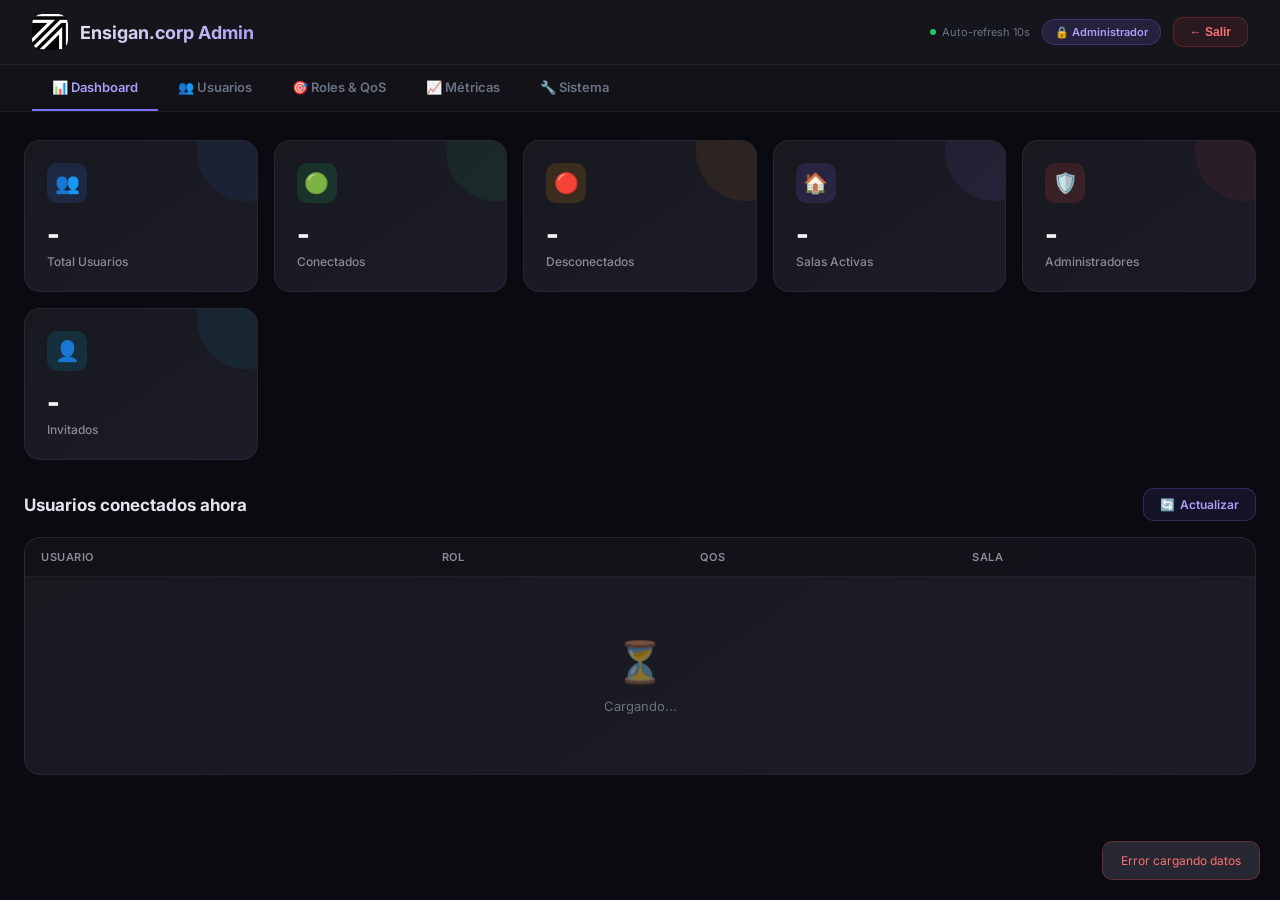
==== commit 01915ed7: "Add files via upload" ====
--- a/admin.html
+++ b/admin.html
@@ -13,7 +13,8 @@
         /* ── Navbar ── */
         .navbar{background:rgba(24,24,31,.85);backdrop-filter:blur(20px);border-bottom:1px solid rgba(255,255,255,.06);padding:14px 32px;display:flex;justify-content:space-between;align-items:center;position:sticky;top:0;z-index:100}
         .navbar-brand{display:flex;align-items:center;gap:12px}
-        .navbar-brand .logo{width:36px;height:36px;background:linear-gradient(135deg,#7c6ff7,#a78bfa);border-radius:10px;display:flex;align-items:center;justify-content:center;font-size:18px}
+        .navbar-brand .logo{width:36px;height:36px;background:linear-gradient(135deg,#7c6ff7,#a78bfa);border-radius:10px;display:flex;align-items:center;justify-content:center;font-size:18px;overflow:hidden}
+        .navbar-brand .logo img{width:100%;height:100%;object-fit:cover}
         .navbar-brand h1{font-size:18px;font-weight:700;background:linear-gradient(135deg,#e4e4ec,#a99ef7);-webkit-background-clip:text;-webkit-text-fill-color:transparent}
         .navbar-actions{display:flex;align-items:center;gap:12px}
         .auto-refresh{display:flex;align-items:center;gap:6px;font-size:11px;color:#6b7280}
@@ -185,7 +186,7 @@
 <body>
     <!-- ── Navbar ── -->
     <nav class="navbar">
-        <div class="navbar-brand"><div class="logo">📹</div><h1>Ensigan.corp Admin</h1></div>
+        <div class="navbar-brand"><div class="logo"><img src="/logo.jpeg" alt="Ensigan.corp"></div><h1>Ensigan.corp Admin</h1></div>
         <div class="navbar-actions">
             <div class="auto-refresh"><span class="pulse-dot"></span>Auto-refresh 10s</div>
             <span class="admin-badge">🔒 Administrador</span>
